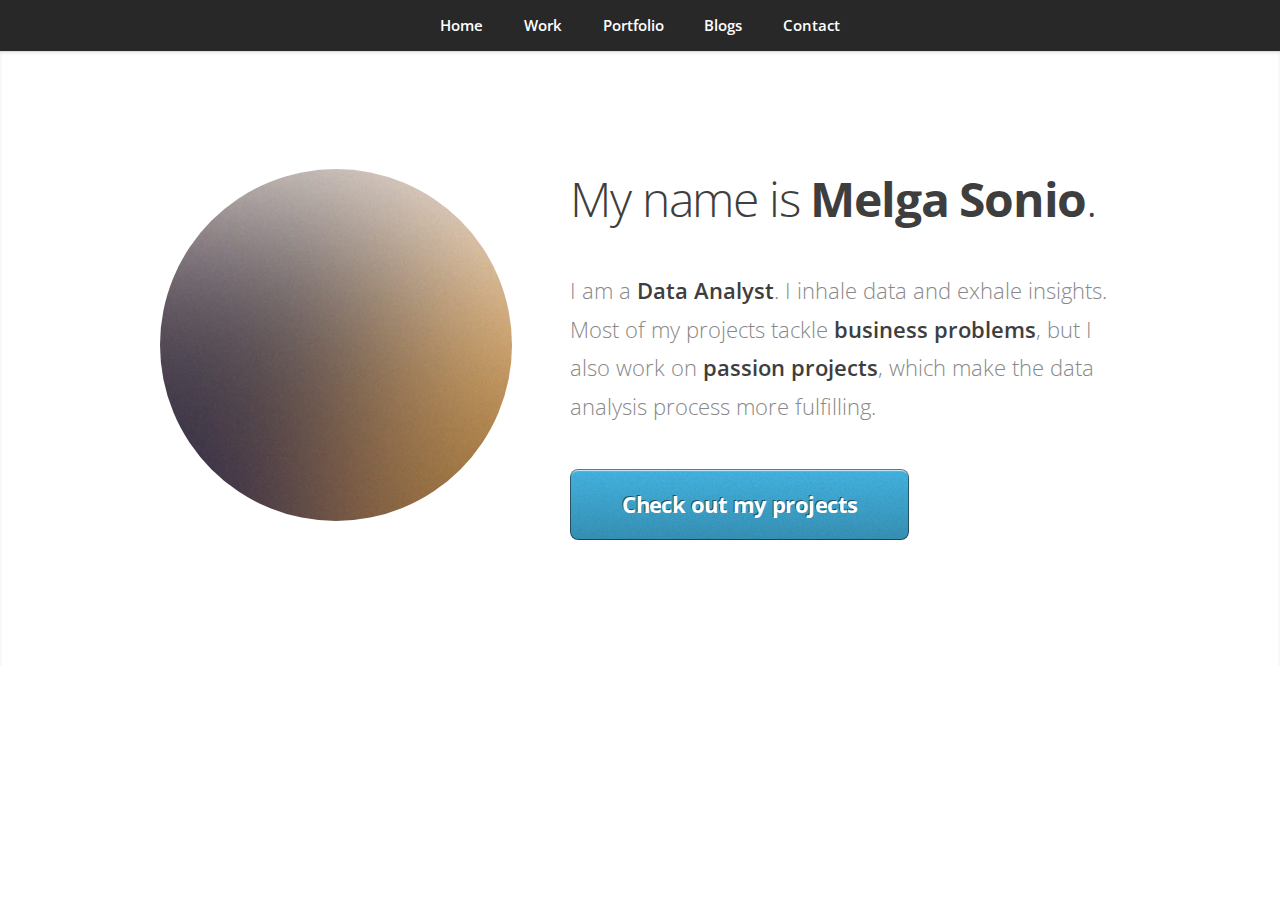
==== index.html @ 237affa7 "update" ====
<!DOCTYPE HTML>
<html>
	<head>
		<title>Mel Analytics</title>
		<meta charset="utf-8" />
		<meta name="viewport" content="width=device-width, initial-scale=1, user-scalable=no" />
		<link rel="stylesheet" href="assets/css/main.css" />
	</head>
	<body class="is-preload">

		<!-- Nav -->
        <nav id="nav">
            <ul class="container">
                <li><a href="./">Home</a></li>
                <li><a href="./work">Work</a></li>
                <li><a href="./portfolio">Portfolio</a></li>
				<li><a href="./blogs">Blogs</a></li>
                <li><a href="./contact">Contact</a></li>
            </ul>
        </nav>

		<!-- Home -->
		<article id="top" class="wrapper style1">
			<div class="container">
				<div class="row">
					<div class="col-4 col-5-large col-12-medium">
						<span class="image fit"><img src="images/pic00.jpg" alt="" /></span>
					</div>
					<div class="col-8 col-7-large col-12-medium">
						<header>
							<h1>My name is <strong>Melga Sonio</strong>.</h1>
						</header>
						<p>I am a <strong>Data Analyst</strong>. I inhale data and exhale insights. Most of my projects tackle <strong>business problems</strong>, but I also work on <strong>passion projects</strong>, which make the data analysis process more fulfilling.</p>
						<a href="#work" class="button large scrolly">Check out my projects</a>
					</div>
				</div>
			</div>
		</article>

	</body>
</html>
---- assets/css/main.css ----
@import url("https://fonts.googleapis.com/css?family=Open+Sans:300,300italic,600,600italic,700");
@import url("fontawesome-all.min.css");

/*
	Miniport by HTML5 UP
	html5up.net | @ajlkn
	Free for personal and commercial use under the CCA 3.0 license (html5up.net/license)
*/

html, body, div, span, applet, object,
iframe, h1, h2, h3, h4, h5, h6, p, blockquote,
pre, a, abbr, acronym, address, big, cite,
code, del, dfn, em, img, ins, kbd, q, s, samp,
small, strike, strong, sub, sup, tt, var, b,
u, i, center, dl, dt, dd, ol, ul, li, fieldset,
form, label, legend, table, caption, tbody,
tfoot, thead, tr, th, td, article, aside,
canvas, details, embed, figure, figcaption,
footer, header, hgroup, menu, nav, output, ruby,
section, summary, time, mark, audio, video {
	margin: 0;
	padding: 0;
	border: 0;
	font-size: 100%;
	font: inherit;
	vertical-align: baseline;}

article, aside, details, figcaption, figure,
footer, header, hgroup, menu, nav, section {
	display: block;}

body {
	line-height: 1;
}

ol, ul {
	list-style: none;
}

blockquote, q {
	quotes: none;
}

	blockquote:before, blockquote:after, q:before, q:after {
		content: '';
		content: none;
	}

table {
	border-collapse: collapse;
	border-spacing: 0;
}

body {
	-webkit-text-size-adjust: none;
}

mark {
	background-color: transparent;
	color: inherit;
}

input::-moz-focus-inner {
	border: 0;
	padding: 0;
}

input, select, textarea {
	-moz-appearance: none;
	-webkit-appearance: none;
	-ms-appearance: none;
	appearance: none;
}

/* Basic */

	html {
		box-sizing: border-box;
	}

	*, *:before, *:after {
		box-sizing: inherit;
	}

	body {
		padding-top: 3.5em;
	}

		body.is-preload *, body.is-preload *:before, body.is-preload *:after {
			-moz-animation: none !important;
			-webkit-animation: none !important;
			-ms-animation: none !important;
			animation: none !important;
			-moz-transition: none !important;
			-webkit-transition: none !important;
			-ms-transition: none !important;
			transition: none !important;
		}

	body, input, textarea, select {
		font-family: 'Open Sans', sans-serif;
		line-height: 1.85em;
		color: #888;
		font-weight: 300;
		font-size: 13pt;
	}

	a {
		-moz-transition: color .2s ease-in-out;
		-webkit-transition: color .2s ease-in-out;
		-ms-transition: color .2s ease-in-out;
		transition: color .2s ease-in-out;
		color: #43B3E0;
		text-decoration: underline;
	}

		a:hover {
			color: #43bff0 !important;
		}

		a img {
			border: 0;
		}

	b, strong {
		font-weight: 600;
		color: #3e3e3e;
	}

	i, em {
		font-style: italic;
	}

	sub {
		position: relative;
		top: 0.5em;
		font-size: 0.8em;
	}

	sup {
		position: relative;
		top: -0.5em;
		font-size: 0.8em;
	}

	blockquote {
		border-left: solid 0.75em #eee;
		padding: 1em 0 1em 1.5em;
		font-style: italic;
	}

	h1, h2, h3, h4, h5, h6 {
		color: #3e3e3e;
		margin: 0 0 0.75em 0;
	}

	h1 a, h2 a, h3 a, h4 a, h5 a, h6 a {
		text-decoration: none;
		color: inherit;
	}

	h2, h3, h4, h5, h6 {
		font-weight: 700;
	}

	h1 {
		font-size: 3.25em;
		letter-spacing: -0.025em;
		font-weight: 300;
	}

		h1 strong {
			font-weight: 700;
		}

	h2 {
		font-size: 2em;
		letter-spacing: -0.015em;
	}

	h3 {
		font-size: 1.5em;
		letter-spacing: -0.015em;
	}

	em, i {
		font-style: italic;
	}

	br.clear {
		clear: both;
	}

	hr {
		border: 0;
		border-top: solid 1px #444;
		border-top-color: rgba(0, 0, 0, 0.35);
		box-shadow: 0px 1px 0px 0px rgba(255, 255, 255, 0.1);
		height: 1px;
		margin: 3em 0;
	}

	p, ul, ol, dl, table {
		margin-bottom: 2em;
	}

	header {
		margin: 0 0 3em 0;
	}

		header > p {
			font-size: 1.25em;
			margin: 0;
		}

	footer {
		margin: 3em 0 0 0;
	}

		footer > p {
			font-size: 1.25em;
		}

/* Container */

	.container {
		margin: 0 auto;
		max-width: calc(100% - 50px);
		width: 1200px;
	}

		.container.medium {
			width: 900px;
		}

		@media screen and (max-width: 1680px) {

			.container {
				width: 1200px;
			}

				.container.medium {
					width: 900px;
				}

		}

		@media screen and (max-width: 1280px) {

			.container {
				width: 960px;
			}

				.container.medium {
					width: 720px;
				}

		}

		@media screen and (max-width: 980px) {

			.container {
				width: 100%;
			}

				.container.medium {
					width: 75%;
				}

		}

		@media screen and (max-width: 736px) {

			.container {
				width: 100%;
				max-width: calc(100% - 30px);
			}

				.container.medium {
					width: 100%;
				}

		}

/* Row */

	.row {
		display: flex;
		flex-wrap: wrap;
		box-sizing: border-box;
		align-items: stretch;
	}

		.row > * {
			box-sizing: border-box;
		}

		.row.gtr-uniform > * > :last-child {
			margin-bottom: 0;
		}

		.row.aln-left {
			justify-content: flex-start;
		}

		.row.aln-center {
			justify-content: center;
		}

		.row.aln-right {
			justify-content: flex-end;
		}

		.row.aln-top {
			align-items: flex-start;
		}

		.row.aln-middle {
			align-items: center;
		}

		.row.aln-bottom {
			align-items: flex-end;
		}

		.row > .imp {
			order: -1;
		}

		.row > .col-1 {
			width: 8.33333%;
		}

		.row > .off-1 {
			margin-left: 8.33333%;
		}

		.row > .col-2 {
			width: 16.66667%;
		}

		.row > .off-2 {
			margin-left: 16.66667%;
		}

		.row > .col-3 {
			width: 25%;
		}

		.row > .off-3 {
			margin-left: 25%;
		}

		.row > .col-4 {
			width: 33.33333%;
		}

		.row > .off-4 {
			margin-left: 33.33333%;
		}

		.row > .col-5 {
			width: 41.66667%;
		}

		.row > .off-5 {
			margin-left: 41.66667%;
		}

		.row > .col-6 {
			width: 50%;
		}

		.row > .off-6 {
			margin-left: 50%;
		}

		.row > .col-7 {
			width: 58.33333%;
		}

		.row > .off-7 {
			margin-left: 58.33333%;
		}

		.row > .col-8 {
			width: 66.66667%;
		}

		.row > .off-8 {
			margin-left: 66.66667%;
		}

		.row > .col-9 {
			width: 75%;
		}

		.row > .off-9 {
			margin-left: 75%;
		}

		.row > .col-10 {
			width: 83.33333%;
		}

		.row > .off-10 {
			margin-left: 83.33333%;
		}

		.row > .col-11 {
			width: 91.66667%;
		}

		.row > .off-11 {
			margin-left: 91.66667%;
		}

		.row > .col-12 {
			width: 100%;
		}

		.row > .off-12 {
			margin-left: 100%;
		}

		.row.gtr-0 {
			margin-top: 0px;
			margin-left: 0px;
		}

			.row.gtr-0 > * {
				padding: 0px 0 0 0px;
			}

			.row.gtr-0.gtr-uniform {
				margin-top: 0px;
			}

				.row.gtr-0.gtr-uniform > * {
					padding-top: 0px;
				}

		.row.gtr-25 {
			margin-top: -6.25px;
			margin-left: -6.25px;
		}

			.row.gtr-25 > * {
				padding: 6.25px 0 0 6.25px;
			}

			.row.gtr-25.gtr-uniform {
				margin-top: -6.25px;
			}

				.row.gtr-25.gtr-uniform > * {
					padding-top: 6.25px;
				}

		.row.gtr-50 {
			margin-top: -12.5px;
			margin-left: -12.5px;
		}

			.row.gtr-50 > * {
				padding: 12.5px 0 0 12.5px;
			}

			.row.gtr-50.gtr-uniform {
				margin-top: -12.5px;
			}

				.row.gtr-50.gtr-uniform > * {
					padding-top: 12.5px;
				}

		.row {
			margin-top: -25px;
			margin-left: -25px;
		}

			.row > * {
				padding: 25px 0 0 25px;
			}

			.row.gtr-uniform {
				margin-top: -25px;
			}

				.row.gtr-uniform > * {
					padding-top: 25px;
				}

		.row.gtr-150 {
			margin-top: -37.5px;
			margin-left: -37.5px;
		}

			.row.gtr-150 > * {
				padding: 37.5px 0 0 37.5px;
			}

			.row.gtr-150.gtr-uniform {
				margin-top: -37.5px;
			}

				.row.gtr-150.gtr-uniform > * {
					padding-top: 37.5px;
				}

		.row.gtr-200 {
			margin-top: -50px;
			margin-left: -50px;
		}

			.row.gtr-200 > * {
				padding: 50px 0 0 50px;
			}

			.row.gtr-200.gtr-uniform {
				margin-top: -50px;
			}

				.row.gtr-200.gtr-uniform > * {
					padding-top: 50px;
				}

		@media screen and (max-width: 1680px) {

			.row {
				display: flex;
				flex-wrap: wrap;
				box-sizing: border-box;
				align-items: stretch;
			}

				.row > * {
					box-sizing: border-box;
				}

				.row.gtr-uniform > * > :last-child {
					margin-bottom: 0;
				}

				.row.aln-left {
					justify-content: flex-start;
				}

				.row.aln-center {
					justify-content: center;
				}

				.row.aln-right {
					justify-content: flex-end;
				}

				.row.aln-top {
					align-items: flex-start;
				}

				.row.aln-middle {
					align-items: center;
				}

				.row.aln-bottom {
					align-items: flex-end;
				}

				.row > .imp-xlarge {
					order: -1;
				}

				.row > .col-1-xlarge {
					width: 8.33333%;
				}

				.row > .off-1-xlarge {
					margin-left: 8.33333%;
				}

				.row > .col-2-xlarge {
					width: 16.66667%;
				}

				.row > .off-2-xlarge {
					margin-left: 16.66667%;
				}

				.row > .col-3-xlarge {
					width: 25%;
				}

				.row > .off-3-xlarge {
					margin-left: 25%;
				}

				.row > .col-4-xlarge {
					width: 33.33333%;
				}

				.row > .off-4-xlarge {
					margin-left: 33.33333%;
				}

				.row > .col-5-xlarge {
					width: 41.66667%;
				}

				.row > .off-5-xlarge {
					margin-left: 41.66667%;
				}

				.row > .col-6-xlarge {
					width: 50%;
				}

				.row > .off-6-xlarge {
					margin-left: 50%;
				}

				.row > .col-7-xlarge {
					width: 58.33333%;
				}

				.row > .off-7-xlarge {
					margin-left: 58.33333%;
				}

				.row > .col-8-xlarge {
					width: 66.66667%;
				}

				.row > .off-8-xlarge {
					margin-left: 66.66667%;
				}

				.row > .col-9-xlarge {
					width: 75%;
				}

				.row > .off-9-xlarge {
					margin-left: 75%;
				}

				.row > .col-10-xlarge {
					width: 83.33333%;
				}

				.row > .off-10-xlarge {
					margin-left: 83.33333%;
				}

				.row > .col-11-xlarge {
					width: 91.66667%;
				}

				.row > .off-11-xlarge {
					margin-left: 91.66667%;
				}

				.row > .col-12-xlarge {
					width: 100%;
				}

				.row > .off-12-xlarge {
					margin-left: 100%;
				}

				.row.gtr-0 {
					margin-top: 0px;
					margin-left: 0px;
				}

					.row.gtr-0 > * {
						padding: 0px 0 0 0px;
					}

					.row.gtr-0.gtr-uniform {
						margin-top: 0px;
					}

						.row.gtr-0.gtr-uniform > * {
							padding-top: 0px;
						}

				.row.gtr-25 {
					margin-top: -6.25px;
					margin-left: -6.25px;
				}

					.row.gtr-25 > * {
						padding: 6.25px 0 0 6.25px;
					}

					.row.gtr-25.gtr-uniform {
						margin-top: -6.25px;
					}

						.row.gtr-25.gtr-uniform > * {
							padding-top: 6.25px;
						}

				.row.gtr-50 {
					margin-top: -12.5px;
					margin-left: -12.5px;
				}

					.row.gtr-50 > * {
						padding: 12.5px 0 0 12.5px;
					}

					.row.gtr-50.gtr-uniform {
						margin-top: -12.5px;
					}

						.row.gtr-50.gtr-uniform > * {
							padding-top: 12.5px;
						}

				.row {
					margin-top: -25px;
					margin-left: -25px;
				}

					.row > * {
						padding: 25px 0 0 25px;
					}

					.row.gtr-uniform {
						margin-top: -25px;
					}

						.row.gtr-uniform > * {
							padding-top: 25px;
						}

				.row.gtr-150 {
					margin-top: -37.5px;
					margin-left: -37.5px;
				}

					.row.gtr-150 > * {
						padding: 37.5px 0 0 37.5px;
					}

					.row.gtr-150.gtr-uniform {
						margin-top: -37.5px;
					}

						.row.gtr-150.gtr-uniform > * {
							padding-top: 37.5px;
						}

				.row.gtr-200 {
					margin-top: -50px;
					margin-left: -50px;
				}

					.row.gtr-200 > * {
						padding: 50px 0 0 50px;
					}

					.row.gtr-200.gtr-uniform {
						margin-top: -50px;
					}

						.row.gtr-200.gtr-uniform > * {
							padding-top: 50px;
						}

		}

		@media screen and (max-width: 1280px) {

			.row {
				display: flex;
				flex-wrap: wrap;
				box-sizing: border-box;
				align-items: stretch;
			}

				.row > * {
					box-sizing: border-box;
				}

				.row.gtr-uniform > * > :last-child {
					margin-bottom: 0;
				}

				.row.aln-left {
					justify-content: flex-start;
				}

				.row.aln-center {
					justify-content: center;
				}

				.row.aln-right {
					justify-content: flex-end;
				}

				.row.aln-top {
					align-items: flex-start;
				}

				.row.aln-middle {
					align-items: center;
				}

				.row.aln-bottom {
					align-items: flex-end;
				}

				.row > .imp-large {
					order: -1;
				}

				.row > .col-1-large {
					width: 8.33333%;
				}

				.row > .off-1-large {
					margin-left: 8.33333%;
				}

				.row > .col-2-large {
					width: 16.66667%;
				}

				.row > .off-2-large {
					margin-left: 16.66667%;
				}

				.row > .col-3-large {
					width: 25%;
				}

				.row > .off-3-large {
					margin-left: 25%;
				}

				.row > .col-4-large {
					width: 33.33333%;
				}

				.row > .off-4-large {
					margin-left: 33.33333%;
				}

				.row > .col-5-large {
					width: 41.66667%;
				}

				.row > .off-5-large {
					margin-left: 41.66667%;
				}

				.row > .col-6-large {
					width: 50%;
				}

				.row > .off-6-large {
					margin-left: 50%;
				}

				.row > .col-7-large {
					width: 58.33333%;
				}

				.row > .off-7-large {
					margin-left: 58.33333%;
				}

				.row > .col-8-large {
					width: 66.66667%;
				}

				.row > .off-8-large {
					margin-left: 66.66667%;
				}

				.row > .col-9-large {
					width: 75%;
				}

				.row > .off-9-large {
					margin-left: 75%;
				}

				.row > .col-10-large {
					width: 83.33333%;
				}

				.row > .off-10-large {
					margin-left: 83.33333%;
				}

				.row > .col-11-large {
					width: 91.66667%;
				}

				.row > .off-11-large {
					margin-left: 91.66667%;
				}

				.row > .col-12-large {
					width: 100%;
				}

				.row > .off-12-large {
					margin-left: 100%;
				}

				.row.gtr-0 {
					margin-top: 0px;
					margin-left: 0px;
				}

					.row.gtr-0 > * {
						padding: 0px 0 0 0px;
					}

					.row.gtr-0.gtr-uniform {
						margin-top: 0px;
					}

						.row.gtr-0.gtr-uniform > * {
							padding-top: 0px;
						}

				.row.gtr-25 {
					margin-top: -6.25px;
					margin-left: -6.25px;
				}

					.row.gtr-25 > * {
						padding: 6.25px 0 0 6.25px;
					}

					.row.gtr-25.gtr-uniform {
						margin-top: -6.25px;
					}

						.row.gtr-25.gtr-uniform > * {
							padding-top: 6.25px;
						}

				.row.gtr-50 {
					margin-top: -12.5px;
					margin-left: -12.5px;
				}

					.row.gtr-50 > * {
						padding: 12.5px 0 0 12.5px;
					}

					.row.gtr-50.gtr-uniform {
						margin-top: -12.5px;
					}

						.row.gtr-50.gtr-uniform > * {
							padding-top: 12.5px;
						}

				.row {
					margin-top: -25px;
					margin-left: -25px;
				}

					.row > * {
						padding: 25px 0 0 25px;
					}

					.row.gtr-uniform {
						margin-top: -25px;
					}

						.row.gtr-uniform > * {
							padding-top: 25px;
						}

				.row.gtr-150 {
					margin-top: -37.5px;
					margin-left: -37.5px;
				}

					.row.gtr-150 > * {
						padding: 37.5px 0 0 37.5px;
					}

					.row.gtr-150.gtr-uniform {
						margin-top: -37.5px;
					}

						.row.gtr-150.gtr-uniform > * {
							padding-top: 37.5px;
						}

				.row.gtr-200 {
					margin-top: -50px;
					margin-left: -50px;
				}

					.row.gtr-200 > * {
						padding: 50px 0 0 50px;
					}

					.row.gtr-200.gtr-uniform {
						margin-top: -50px;
					}

						.row.gtr-200.gtr-uniform > * {
							padding-top: 50px;
						}

		}

		@media screen and (max-width: 980px) {

			.row {
				display: flex;
				flex-wrap: wrap;
				box-sizing: border-box;
				align-items: stretch;
			}

				.row > * {
					box-sizing: border-box;
				}

				.row.gtr-uniform > * > :last-child {
					margin-bottom: 0;
				}

				.row.aln-left {
					justify-content: flex-start;
				}

				.row.aln-center {
					justify-content: center;
				}

				.row.aln-right {
					justify-content: flex-end;
				}

				.row.aln-top {
					align-items: flex-start;
				}

				.row.aln-middle {
					align-items: center;
				}

				.row.aln-bottom {
					align-items: flex-end;
				}

				.row > .imp-medium {
					order: -1;
				}

				.row > .col-1-medium {
					width: 8.33333%;
				}

				.row > .off-1-medium {
					margin-left: 8.33333%;
				}

				.row > .col-2-medium {
					width: 16.66667%;
				}

				.row > .off-2-medium {
					margin-left: 16.66667%;
				}

				.row > .col-3-medium {
					width: 25%;
				}

				.row > .off-3-medium {
					margin-left: 25%;
				}

				.row > .col-4-medium {
					width: 33.33333%;
				}

				.row > .off-4-medium {
					margin-left: 33.33333%;
				}

				.row > .col-5-medium {
					width: 41.66667%;
				}

				.row > .off-5-medium {
					margin-left: 41.66667%;
				}

				.row > .col-6-medium {
					width: 50%;
				}

				.row > .off-6-medium {
					margin-left: 50%;
				}

				.row > .col-7-medium {
					width: 58.33333%;
				}

				.row > .off-7-medium {
					margin-left: 58.33333%;
				}

				.row > .col-8-medium {
					width: 66.66667%;
				}

				.row > .off-8-medium {
					margin-left: 66.66667%;
				}

				.row > .col-9-medium {
					width: 75%;
				}

				.row > .off-9-medium {
					margin-left: 75%;
				}

				.row > .col-10-medium {
					width: 83.33333%;
				}

				.row > .off-10-medium {
					margin-left: 83.33333%;
				}

				.row > .col-11-medium {
					width: 91.66667%;
				}

				.row > .off-11-medium {
					margin-left: 91.66667%;
				}

				.row > .col-12-medium {
					width: 100%;
				}

				.row > .off-12-medium {
					margin-left: 100%;
				}

				.row.gtr-0 {
					margin-top: 0px;
					margin-left: 0px;
				}

					.row.gtr-0 > * {
						padding: 0px 0 0 0px;
					}

					.row.gtr-0.gtr-uniform {
						margin-top: 0px;
					}

						.row.gtr-0.gtr-uniform > * {
							padding-top: 0px;
						}

				.row.gtr-25 {
					margin-top: -6.25px;
					margin-left: -6.25px;
				}

					.row.gtr-25 > * {
						padding: 6.25px 0 0 6.25px;
					}

					.row.gtr-25.gtr-uniform {
						margin-top: -6.25px;
					}

						.row.gtr-25.gtr-uniform > * {
							padding-top: 6.25px;
						}

				.row.gtr-50 {
					margin-top: -12.5px;
					margin-left: -12.5px;
				}

					.row.gtr-50 > * {
						padding: 12.5px 0 0 12.5px;
					}

					.row.gtr-50.gtr-uniform {
						margin-top: -12.5px;
					}

						.row.gtr-50.gtr-uniform > * {
							padding-top: 12.5px;
						}

				.row {
					margin-top: -25px;
					margin-left: -25px;
				}

					.row > * {
						padding: 25px 0 0 25px;
					}

					.row.gtr-uniform {
						margin-top: -25px;
					}

						.row.gtr-uniform > * {
							padding-top: 25px;
						}

				.row.gtr-150 {
					margin-top: -37.5px;
					margin-left: -37.5px;
				}

					.row.gtr-150 > * {
						padding: 37.5px 0 0 37.5px;
					}

					.row.gtr-150.gtr-uniform {
						margin-top: -37.5px;
					}

						.row.gtr-150.gtr-uniform > * {
							padding-top: 37.5px;
						}

				.row.gtr-200 {
					margin-top: -50px;
					margin-left: -50px;
				}

					.row.gtr-200 > * {
						padding: 50px 0 0 50px;
					}

					.row.gtr-200.gtr-uniform {
						margin-top: -50px;
					}

						.row.gtr-200.gtr-uniform > * {
							padding-top: 50px;
						}

		}

		@media screen and (max-width: 736px) {

			.row {
				display: flex;
				flex-wrap: wrap;
				box-sizing: border-box;
				align-items: stretch;
			}

				.row > * {
					box-sizing: border-box;
				}

				.row.gtr-uniform > * > :last-child {
					margin-bottom: 0;
				}

				.row.aln-left {
					justify-content: flex-start;
				}

				.row.aln-center {
					justify-content: center;
				}

				.row.aln-right {
					justify-content: flex-end;
				}

				.row.aln-top {
					align-items: flex-start;
				}

				.row.aln-middle {
					align-items: center;
				}

				.row.aln-bottom {
					align-items: flex-end;
				}

				.row > .imp-small {
					order: -1;
				}

				.row > .col-1-small {
					width: 8.33333%;
				}

				.row > .off-1-small {
					margin-left: 8.33333%;
				}

				.row > .col-2-small {
					width: 16.66667%;
				}

				.row > .off-2-small {
					margin-left: 16.66667%;
				}

				.row > .col-3-small {
					width: 25%;
				}

				.row > .off-3-small {
					margin-left: 25%;
				}

				.row > .col-4-small {
					width: 33.33333%;
				}

				.row > .off-4-small {
					margin-left: 33.33333%;
				}

				.row > .col-5-small {
					width: 41.66667%;
				}

				.row > .off-5-small {
					margin-left: 41.66667%;
				}

				.row > .col-6-small {
					width: 50%;
				}

				.row > .off-6-small {
					margin-left: 50%;
				}

				.row > .col-7-small {
					width: 58.33333%;
				}

				.row > .off-7-small {
					margin-left: 58.33333%;
				}

				.row > .col-8-small {
					width: 66.66667%;
				}

				.row > .off-8-small {
					margin-left: 66.66667%;
				}

				.row > .col-9-small {
					width: 75%;
				}

				.row > .off-9-small {
					margin-left: 75%;
				}

				.row > .col-10-small {
					width: 83.33333%;
				}

				.row > .off-10-small {
					margin-left: 83.33333%;
				}

				.row > .col-11-small {
					width: 91.66667%;
				}

				.row > .off-11-small {
					margin-left: 91.66667%;
				}

				.row > .col-12-small {
					width: 100%;
				}

				.row > .off-12-small {
					margin-left: 100%;
				}

				.row.gtr-0 {
					margin-top: 0px;
					margin-left: 0px;
				}

					.row.gtr-0 > * {
						padding: 0px 0 0 0px;
					}

					.row.gtr-0.gtr-uniform {
						margin-top: 0px;
					}

						.row.gtr-0.gtr-uniform > * {
							padding-top: 0px;
						}

				.row.gtr-25 {
					margin-top: -3.75px;
					margin-left: -3.75px;
				}

					.row.gtr-25 > * {
						padding: 3.75px 0 0 3.75px;
					}

					.row.gtr-25.gtr-uniform {
						margin-top: -3.75px;
					}

						.row.gtr-25.gtr-uniform > * {
							padding-top: 3.75px;
						}

				.row.gtr-50 {
					margin-top: -7.5px;
					margin-left: -7.5px;
				}

					.row.gtr-50 > * {
						padding: 7.5px 0 0 7.5px;
					}

					.row.gtr-50.gtr-uniform {
						margin-top: -7.5px;
					}

						.row.gtr-50.gtr-uniform > * {
							padding-top: 7.5px;
						}

				.row {
					margin-top: -15px;
					margin-left: -15px;
				}

					.row > * {
						padding: 15px 0 0 15px;
					}

					.row.gtr-uniform {
						margin-top: -15px;
					}

						.row.gtr-uniform > * {
							padding-top: 15px;
						}

				.row.gtr-150 {
					margin-top: -22.5px;
					margin-left: -22.5px;
				}

					.row.gtr-150 > * {
						padding: 22.5px 0 0 22.5px;
					}

					.row.gtr-150.gtr-uniform {
						margin-top: -22.5px;
					}

						.row.gtr-150.gtr-uniform > * {
							padding-top: 22.5px;
						}

				.row.gtr-200 {
					margin-top: -30px;
					margin-left: -30px;
				}

					.row.gtr-200 > * {
						padding: 30px 0 0 30px;
					}

					.row.gtr-200.gtr-uniform {
						margin-top: -30px;
					}

						.row.gtr-200.gtr-uniform > * {
							padding-top: 30px;
						}

		}

/* Form */

	form label {
		color: #3e3e3e;
		font-weight: 700;
		display: block;
		margin: 0 0 0.5em 0;
	}

	form input[type=text],
	form input[type=email],
	form input[type=password],
	form select,
	form textarea {
		-moz-transition: background .2s ease-in-out, box-shadow .2s ease-in-out;
		-webkit-transition: background .2s ease-in-out, box-shadow .2s ease-in-out;
		-ms-transition: background .2s ease-in-out, box-shadow .2s ease-in-out;
		transition: background .2s ease-in-out, box-shadow .2s ease-in-out;
		-webkit-appearance: none;
		display: block;
		border: 0;
		padding: 0.75em;
		font-size: 1em;
		border-radius: 8px;
		border: solid 1px #ddd;
		background: #fff;
		color: #bbb;
		box-shadow: inset 0px 2px 3px 1px rgba(0, 0, 0, 0.05), 0px 1px 0px 0px rgba(255, 255, 255, 0.025);
		width: 100%;
	}

		form input[type=text]:focus,
		form input[type=email]:focus,
		form input[type=password]:focus,
		form select:focus,
		form textarea:focus {
			background: #fafafa;
			box-shadow: inset 0px 2px 5px 0px rgba(0, 0, 0, 0.05), 0px 1px 0px 0px rgba(255, 255, 255, 0.025), inset 0px 0px 2px 1px #43bff0;
		}

	form textarea {
		height: 15em;
	}

	form .actions:last-child {
		margin-bottom: 0;
	}

	form ::-webkit-input-placeholder {
		color: #555 !important;
	}

	form :-moz-placeholder {
		color: #555 !important;
	}

	form ::-moz-placeholder {
		color: #555 !important;
	}

	form :-ms-input-placeholder {
		color: #555 !important;
	}

	form ::-moz-focus-inner {
		border: 0;
	}

/* Tables */

	table {
		width: 100%;
	}

		table.default {
			width: 100%;
		}

			table.default tr {
				border-top: solid 1px #eee;
			}

				table.default tr:first-child {
					border-top: 0;
				}

			table.default td {
				padding: 0.5em 1em 0.5em 1em;
			}

			table.default th {
				text-align: left;
				padding: 0.5em 1em 0.5em 1em;
				font-weight: 600;
				margin: 0 0 1em 0;
			}

			table.default thead {
				background: #4f4f4f;
				color: #fff;
			}

/* Section/Article */

	section, article {
		margin-bottom: 3em;
	}

	section > :last-child,
	article > :last-child,
	section:last-child,
	article:last-child {
		margin-bottom: 0;
	}

/* Image */

	.image {
		display: inline-block;
		position: relative;
	}

		.image img {
			display: block;
			width: 100%;
		}

		.image.fit {
			display: block;
			width: 100%;
		}

		.image.featured {
			display: block;
			width: 100%;
			margin: 0 0 2em 0;
		}

		.image.left {
			float: left;
			margin: 0 2em 2em 0;
		}

		.image.centered {
			display: block;
			margin: 0 0 2em 0;
		}

			.image.centered img {
				margin: 0 auto;
				width: auto;
			}

/* Button */

	input[type="button"],
	input[type="submit"],
	input[type="reset"],
	button,
	.button {
		background-image: url("images/bg.png"), -moz-linear-gradient(top, rgba(0, 0, 0, 0), rgba(0, 0, 0, 0.2));
		background-image: url("images/bg.png"), -webkit-linear-gradient(top, rgba(0, 0, 0, 0), rgba(0, 0, 0, 0.2));
		background-image: url("images/bg.png"), -ms-linear-gradient(top, rgba(0, 0, 0, 0), rgba(0, 0, 0, 0.2));
		background-image: url("images/bg.png"), linear-gradient(top, rgba(0, 0, 0, 0), rgba(0, 0, 0, 0.2));
		-moz-transition: background-color .2s ease-in-out;
		-webkit-transition: background-color .2s ease-in-out;
		-ms-transition: background-color .2s ease-in-out;
		transition: background-color .2s ease-in-out;
		-webkit-appearance: none;
		position: relative;
		display: inline-block;
		color: #fff !important;
		text-decoration: none;
		font-weight: 700;
		border: 0;
		outline: 0;
		cursor: pointer;
		border-radius: 8px;
		text-shadow: -1px -1px 0.5px rgba(0, 0, 0, 0.5);
		overflow: hidden;
		box-shadow: inset 0px 0px 0px 1px rgba(0, 0, 0, 0.5), inset 0px 2px 1px 0px rgba(255, 255, 255, 0.75);
		background-color: #43B3E0;
		padding: 1em 2.35em 1em 2.35em;
		font-size: 1.1em;
		max-width: 24em;
	}

		input[type="button"]:hover,
		input[type="submit"]:hover,
		input[type="reset"]:hover,
		button:hover,
		.button:hover {
			background-color: #43bff0;
			color: #fff !important;
		}

		input[type="button"]:active,
		input[type="submit"]:active,
		input[type="reset"]:active,
		button:active,
		.button:active {
			background-color: #3BA8D3;
			top: 1px;
		}

		input[type="button"].large,
		input[type="submit"].large,
		input[type="reset"].large,
		button.large,
		.button.large {
			font-size: 1.5em;
			letter-spacing: -0.025em;
		}

		input[type="button"].alt,
		input[type="submit"].alt,
		input[type="reset"].alt,
		button.alt,
		.button.alt {
			background-color: #444;
			box-shadow: inset 0px 0px 0px 1px #242424, inset 0px 2px 1px 0px rgba(255, 255, 255, 0.2);
		}

			input[type="button"].alt:hover,
			input[type="submit"].alt:hover,
			input[type="reset"].alt:hover,
			button.alt:hover,
			.button.alt:hover {
				background-color: #4f4f4f;
				color: #fff !important;
			}

			input[type="button"].alt:active,
			input[type="submit"].alt:active,
			input[type="reset"].alt:active,
			button.alt:active,
			.button.alt:active {
				background-color: #3f3f3f;
			}

/* List */

	ul {
		list-style: disc;
		padding-left: 1em;
	}

		ul li {
			padding-left: 0.5em;
		}

	ol {
		list-style: decimal;
		padding-left: 1.25em;
	}

		ol li {
			padding-left: 0.25em;
		}

/* Social */

	ul.social {
		cursor: default;
		margin: 0;
		list-style: none;
		padding-left: 0;
	}

		ul.social li {
			position: relative;
			display: inline-block;
			margin: 0.25em;
			top: 0;
			padding-left: 0;
		}

			ul.social li a {
				-moz-transition: top .2s ease-in-out;
				-webkit-transition: top .2s ease-in-out;
				-ms-transition: top .2s ease-in-out;
				transition: top .2s ease-in-out;
				display: block;
				width: 48px;
				height: 48px;
				border-radius: 6px;
				top: 0;
				position: relative;
			}

				ul.social li a:before {
					background-image: url("images/bg.png"), -moz-linear-gradient(top, rgba(0, 0, 0, 0), rgba(0, 0, 0, 0.2));
					background-image: url("images/bg.png"), -webkit-linear-gradient(top, rgba(0, 0, 0, 0), rgba(0, 0, 0, 0.2));
					background-image: url("images/bg.png"), -ms-linear-gradient(top, rgba(0, 0, 0, 0), rgba(0, 0, 0, 0.2));
					background-image: url("images/bg.png"), linear-gradient(top, rgba(0, 0, 0, 0), rgba(0, 0, 0, 0.2));
					-moz-transition: background-color .2s ease-in-out;
					-webkit-transition: background-color .2s ease-in-out;
					-ms-transition: background-color .2s ease-in-out;
					transition: background-color .2s ease-in-out;
					background-color: #444;
					border-radius: 6px;
					box-shadow: inset 0px 0px 0px 1px #282828, inset 0px 2px 1px 0px rgba(255, 255, 255, 0.1);
					color: #2E2E2E !important;
					display: block;
					font-size: 26px;
					height: 48px;
					line-height: 48px;
					text-align: center;
					outline: 0;
					overflow: hidden;
					text-shadow: 1px 1px 0px rgba(255, 255, 255, 0.1);
					width: 48px;
				}

				ul.social li a.fa-twitter {
					background-color: #2DAAE4;
				}

				ul.social li a.fa-facebook-f {
					background-color: #3C5A98;
				}

				ul.social li a.fa-dribbble {
					background-color: #C4376B;
				}

				ul.social li a.fa-linkedin-in {
					background-color: #006599;
				}

				ul.social li a.fa-tumblr {
					background-color: #51718A;
				}

				ul.social li a.fa-google-plus {
					background-color: #DA2713;
				}

				ul.social li a.fa-github {
					background-color: #FAFAFA;
				}

				ul.social li a.fa-rss {
					background-color: #F2600B;
				}

				ul.social li a.fa-instagram {
					background-color: #E0D7C8;
				}

				ul.social li a.fa-foursquare {
					background-color: #39A3D4;
				}

				ul.social li a.fa-skype {
					background-color: #10BEF1;
				}

				ul.social li a.fa-soundcloud {
					background-color: #FE5419;
				}

				ul.social li a.fa-youtube {
					background-color: #BF2E25;
				}

				ul.social li a.fa-blogger {
					background-color: #FF6501;
				}

				ul.social li a.fa-flickr {
					background-color: #0062DB;
				}

				ul.social li a.fa-vimeo {
					background-color: #4C8AB0;
				}

				ul.social li a:hover {
					top: -5px;
				}

					ul.social li a:hover:before {
						background-color: transparent;
					}

/* Actions */

	ul.actions {
		list-style: none;
		padding-left: 0;
	}

		ul.actions li {
			display: inline-block;
			margin: 0 0 0 1em;
			padding-left: 0;
		}

			ul.actions li:first-child {
				margin-left: 0;
			}

/* Box */

	.box {
		background: #fff;
		box-shadow: inset 0px 0px 0px 1px rgba(0, 0, 0, 0.15), 0px 2px 3px 0px rgba(0, 0, 0, 0.1);
		text-align: center;
		padding: 2em;
	}

		.box.style1 {
			padding: 3em 2em 3.5em 2em;
		}

			.box.style1 h3 {
				margin-bottom: 0.5em;
			}

		.box.style2 h3 {
			margin-bottom: 0.25em;
		}

		.box.style2 .image {
			position: relative;
			left: 2em;
			top: 2em;
			margin: -4em 0 4em -4em;
			width: auto;
		}

/* Icons */

	.icon {
		text-decoration: none;
		text-decoration: none;
	}

		.icon:before {
			-moz-osx-font-smoothing: grayscale;
			-webkit-font-smoothing: antialiased;
			display: inline-block;
			font-style: normal;
			font-variant: normal;
			text-rendering: auto;
			line-height: 1;
			text-transform: none !important;
			font-family: 'Font Awesome 5 Free';
			font-weight: 400;
		}

		.icon:before {
			font-size: 1.25em;
		}

		.icon > .label {
			display: none;
		}

		.icon.solid:before {
			font-weight: 900;
		}

		.icon.brands:before {
			font-family: 'Font Awesome 5 Brands';
		}

		.icon.featured {
			color: #EA8A95;
			display: block;
			margin: 0 0 1.5em 0;
			cursor: default;
		}

			.icon.featured:before {
				font-size: 6em;
			}

/* Wrappers */

	.wrapper {
		background-image: url("images/bg.png");
		box-shadow: inset 0px 1px 0px 0px rgba(0, 0, 0, 0.05), inset 0px 2px 3px 0px rgba(0, 0, 0, 0.1);
		padding: 8em 0 8em 0;
		text-align: center;
	}

		.wrapper.style1 {
			background-image: none;
			background-color: #fff;
		}

		.wrapper.style2 {
			background-color: #fafafa;
			text-shadow: 1px 1px 0px #fff;
		}

		.wrapper.style3 {
			background-color: #f4f4f4;
			text-shadow: 1px 1px 0px #fff;
		}

		.wrapper.style4 {
			background-color: #303030;
			color: #999;
			text-shadow: -1px -1px 0px #181818;
		}

			.wrapper.style4 h1, .wrapper.style4 h2, .wrapper.style4 h3, .wrapper.style4 h4, .wrapper.style4 h5, .wrapper.style4 h6 {
				color: #fff;
			}

			.wrapper.style4 form input[type=text],
			.wrapper.style4 form input[type=password],
			.wrapper.style4 form select,
			.wrapper.style4 form textarea {
				border: none;
				background: #282828;
			}

				.wrapper.style4 form input[type=text]:focus,
				.wrapper.style4 form input[type=password]:focus,
				.wrapper.style4 form select:focus,
				.wrapper.style4 form textarea:focus {
					background: #252525;
				}

/* Nav */

	#nav {
		background-color: #282828;
		text-align: center;
		position: fixed;
		left: 0;
		top: 0;
		width: 100%;
		z-index: 10000;
		cursor: default;
		height: 3.5em;
		line-height: 3.5em;
	}

		#nav ul {
			margin-bottom: 0;
			list-style: none;
			padding-left: 0;
		}

		#nav li {
			display: inline-block;
			padding-left: 0;
		}

		#nav a {
			-moz-transition: background-color .2s ease-in-out;
			-webkit-transition: background-color .2s ease-in-out;
			-ms-transition: background-color .2s ease-in-out;
			transition: background-color .2s ease-in-out;
			position: relative;
			display: block;
			color: #fff;
			text-decoration: none;
			outline: 0;
			font-weight: 600;
			border-radius: 8px;
			color: #fff;
			height: 2.5em;
			line-height: 2.5em;
			padding: 0 1.25em;
		}

			#nav a:hover {
				color: #fff !important;
				background: #383838;
			}

			#nav a.active {
				background: #484848;
			}

				#nav a.active:before {
					content: '';
					display: block;
					position: absolute;
					bottom: -0.6em;
					left: 50%;
					margin-left: -0.75em;
					border-left: solid 0.75em transparent;
					border-right: solid 0.75em transparent;
					border-top: solid 0.6em #282828;
				}

/* Articles */

	body > article {
		margin-bottom: 0;
	}

	#top {
		padding: 10em 0 10em 0;
		text-align: left;
	}

		#top .image {
			border-radius: 100%;
			width: 20em;
			height: 20em;
			margin: 0;
		}

			#top .image img {
				border-radius: 100%;
			}

		#top h1 {
			margin-top: 0.35em;
		}

		#top p {
			font-size: 1.5em;
			line-height: 1.75em;
		}

			#top p a {
				color: inherit;
			}

	#contact footer {
		font-size: 0.9em;
	}

/* Copyright */

	#copyright {
		color: #666;
		font-size: 1em;
		line-height: 1em;
		list-style: none;
		padding-left: 0;
		margin-bottom: 0;
	}

		#copyright li {
			display: inline-block;
			border-left: solid 1px rgba(0, 0, 0, 0.5);
			box-shadow: -1px 0px 0px 0px rgba(255, 255, 255, 0.1);
			padding: 0 0 0 1em;
			margin: 0 0 0 1em;
		}

			#copyright li:first-child {
				border: 0;
				box-shadow: none;
				padding-left: 0;
				margin-left: 0;
			}

		#copyright a {
			-moz-transition: color .2s ease-in-out;
			-webkit-transition: color .2s ease-in-out;
			-ms-transition: color .2s ease-in-out;
			transition: color .2s ease-in-out;
			color: inherit;
		}

			#copyright a:hover {
				color: #777;
			}

/* Large */

	@media screen and (max-width: 1280px) {

		/* Basic */

			body {
				font-size: 11pt;
			}

			input, textarea, select {
				font-size: 11pt;
			}

			header {
				margin: 0 0 4em 0;
			}

		/* Wrappers */

			.wrapper {
				padding: 5em 0 5em 0;
				text-align: center;
			}

				.wrapper.style4 .row-special {
					margin: 2em 0 0 0;
					padding: 2em 0 2em 0;
				}

		/* Articles */

			#top {
				padding: 8em 0;
			}

				#top .image {
					width: 24em;
					height: 24em;
					margin: 0;
				}

	}

/* Medium */

	@media screen and (max-width: 980px) {

		/* Articles */

			#top {
				text-align: center;
				padding: 5em 0;
			}

				#top .image {
					margin: 0 auto 2em auto;
				}

	}

/* Small */

	@media screen and (max-width: 736px) {

		/* Basic */

			body {
				padding-top: 44px;
			}

			body, input, textarea, select {
				line-height: 1.75em;
				font-size: 10pt;
				letter-spacing: 0;
			}

			h1, h2, h3, h4, h5, h6 {
				font-size: 1.25em;
				margin: 0 0 0.4em 0;
			}

			h1 {
				font-size: 2.25em;
				line-height: 1.25em;
			}

			header {
				margin: 0 0 2em 0;
			}

				header > p {
					font-size: 1.25em;
				}

			footer {
				margin: 2.5em 0 0 0;
			}

				footer > p {
					font-size: 1.25em;
				}

			hr {
				margin: 1.5em 0 2em 0;
			}

		/* Section/Article */

			section, article {
				clear: both;
			}

		/* Button */

			input[type="button"],
			input[type="submit"],
			input[type="reset"],
			button,
			.button {
				text-align: center;
				font-size: 1.2em;
				width: 100%;
				padding: 1em 0 1em 0;
			}

				input[type="button"].large,
				input[type="submit"].large,
				input[type="reset"].large,
				button.large,
				.button.large {
					font-size: 1.2em;
					letter-spacing: 0;
				}

		/* Social */

			ul.social {
				padding: 1em 0.5em 0 0.5em;
			}

				ul.social li {
					margin: 0.5em 0.5em 0.5em 0.5em;
				}

					ul.social li a {
						top: 0 !important;
					}

						ul.social li a:before {
							background-color: transparent !important;
						}

		/* Actions */

			ul.actions {
				margin: 0;
			}

				ul.actions li {
					display: block;
					margin: 15px 0 0 0;
				}

					ul.actions li:first-child {
						margin-top: 0;
					}

		/* Box */

			.box {
				padding: 30px 20px 30px 20px;
				margin: 0 0 20px 0 !important;
			}

				.box h3 {
					margin-bottom: 0.25em;
				}

				.box .image.centered {
					margin-bottom: 1em;
				}

				.box .image.featured {
					position: relative;
					left: 20px;
					top: 20px;
					margin: -50px 0 50px -40px;
					width: auto;
				}

				.box.style1 {
					max-width: 32em;
					margin-left: auto !important;
					margin-right: auto !important;
				}

				.box.style2 {
					max-width: 32em;
					margin-left: auto !important;
					margin-right: auto !important;
				}

		/* Wrappers */

			.wrapper {
				padding: 3em 0;
				text-align: center;
			}

		/* Nav */

			#nav {
				height: 44px;
				line-height: 44px;
			}

				#nav a {
					padding: 0 0.75em;
					height: inherit;
					line-height: inherit;
					border-radius: 0;
				}

					#nav a:hover {
						background-color: transparent;
					}

		/* Articles */

			#top {
				padding: 3em 0;
			}

				#top .image {
					width: 15em;
					height: 15em;
					margin-bottom: 0;
				}

				#top p {
					font-size: 1em;
				}

			#contact footer {
				margin: 0;
			}

		/* Copyright */

			#copyright {
				font-size: 1em;
				margin: 0;
			}

				#copyright li {
					display: block;
					margin: 1em 0 0 0;
					padding: 0;
					box-shadow: none;
					border-left: 0;
				}

					#copyright li:first-child {
						margin-top: 0;
					}

	}
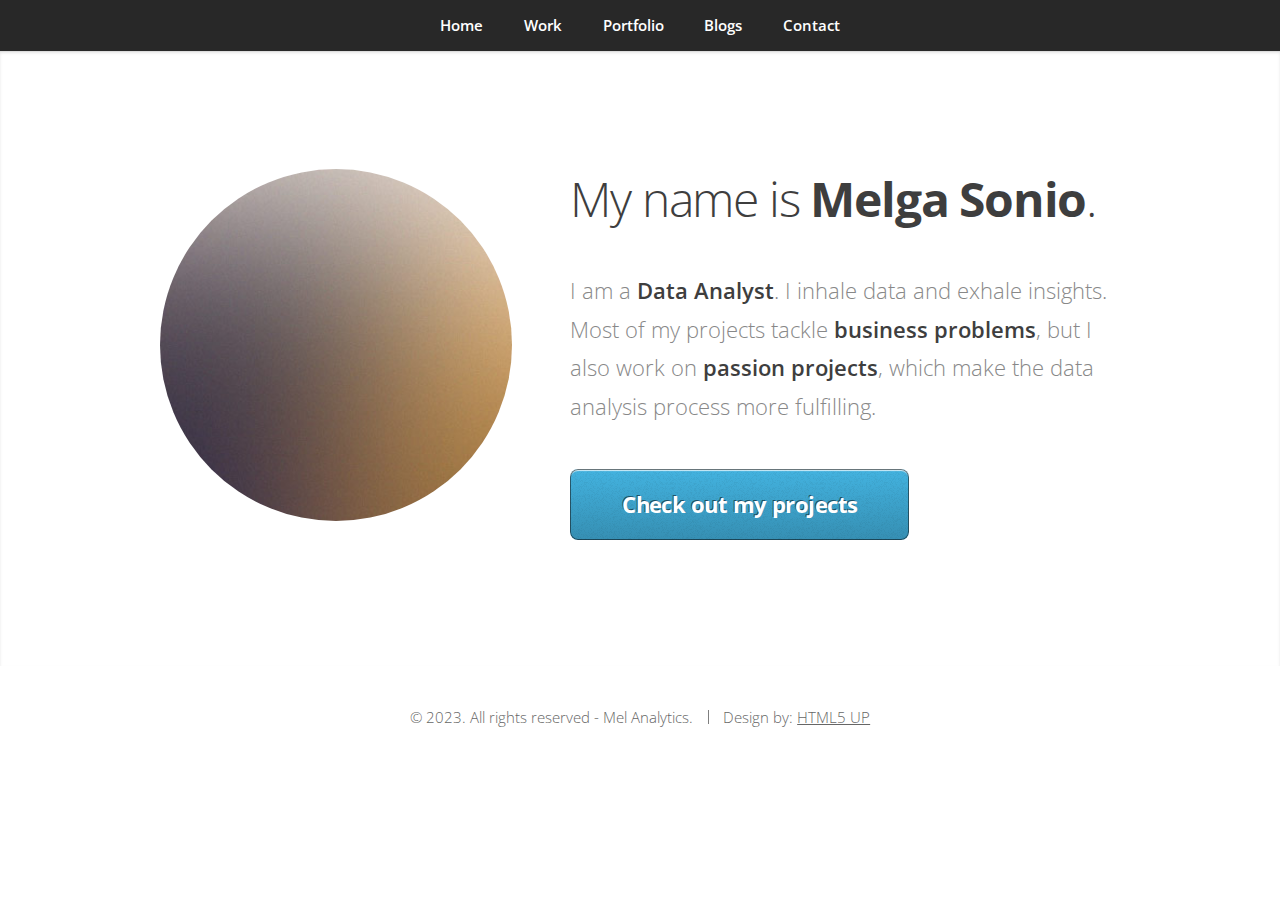
==== commit 645b860a: "update" ====
--- a/index.html
+++ b/index.html
@@ -31,11 +31,19 @@
 							<h1>My name is <strong>Melga Sonio</strong>.</h1>
 						</header>
 						<p>I am a <strong>Data Analyst</strong>. I inhale data and exhale insights. Most of my projects tackle <strong>business problems</strong>, but I also work on <strong>passion projects</strong>, which make the data analysis process more fulfilling.</p>
-						<a href="#work" class="button large scrolly">Check out my projects</a>
+						<a href="./portfolio" class="button large scrolly">Check out my projects</a>
 					</div>
 				</div>
 			</div>
 		</article>
+		
+		<div>
+			<footer>
+				<ul id="copyright">
+					<li>&copy; 2023. All rights reserved - Mel Analytics.</li><li>Design by: <a href="http://html5up.net">HTML5 UP</a></li>
+				</ul>
+			</footer>
+		</div>
 
 	</body>
 </html>--- a/assets/css/main.css
+++ b/assets/css/main.css
@@ -215,6 +215,7 @@
 
 	footer {
 		margin: 3em 0 0 0;
+		text-align: center;
 	}
 
 		footer > p {
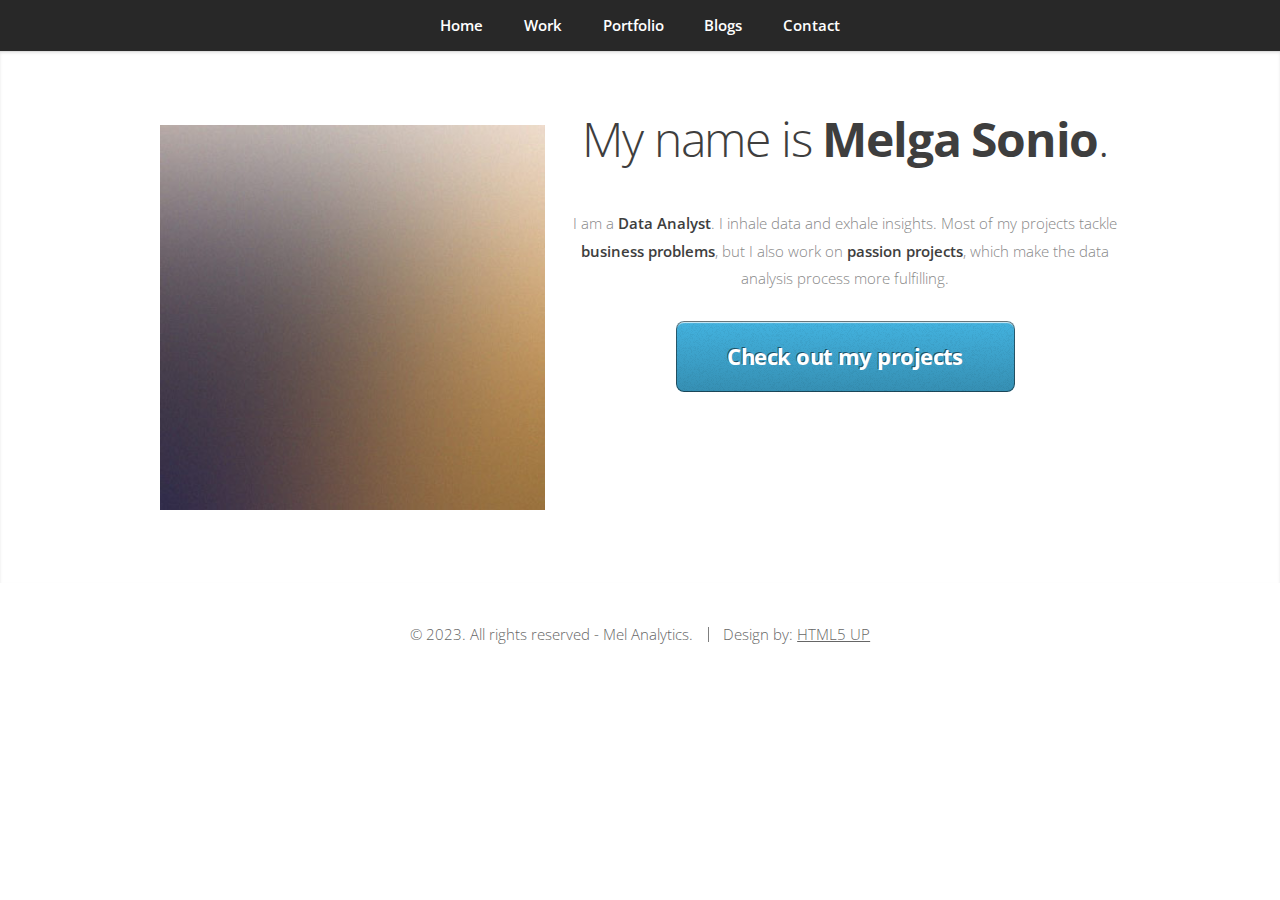
==== commit bf94abff: "update" ====
--- a/index.html
+++ b/index.html
@@ -20,7 +20,7 @@
         </nav>
 
 		<!-- Home -->
-		<article id="top" class="wrapper style1">
+		<article id="home" class="wrapper style1">
 			<div class="container">
 				<div class="row">
 					<div class="col-4 col-5-large col-12-medium">
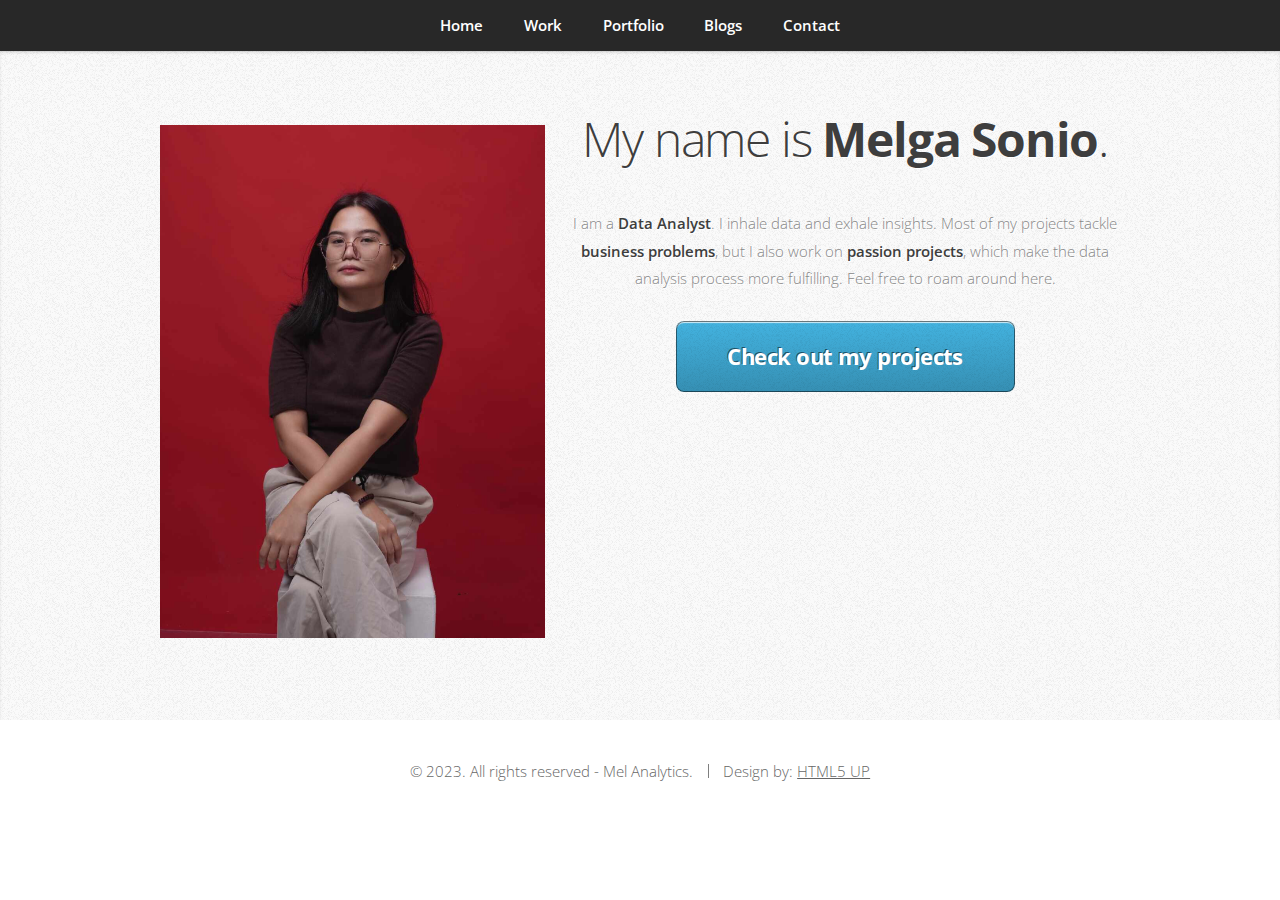
==== commit a099d5b8: "update" ====
--- a/index.html
+++ b/index.html
@@ -20,24 +20,24 @@
         </nav>
 
 		<!-- Home -->
-		<article id="home" class="wrapper style1">
+		<article id="home" class="wrapper style2">
 			<div class="container">
 				<div class="row">
 					<div class="col-4 col-5-large col-12-medium">
-						<span class="image fit"><img src="images/pic00.jpg" alt="" /></span>
+						<span class="image me"><img src="images/picme.png" alt="Avatar"></span>
 					</div>
 					<div class="col-8 col-7-large col-12-medium">
 						<header>
 							<h1>My name is <strong>Melga Sonio</strong>.</h1>
 						</header>
-						<p>I am a <strong>Data Analyst</strong>. I inhale data and exhale insights. Most of my projects tackle <strong>business problems</strong>, but I also work on <strong>passion projects</strong>, which make the data analysis process more fulfilling.</p>
+						<p>I am a <strong>Data Analyst</strong>. I inhale data and exhale insights. Most of my projects tackle <strong>business problems</strong>, but I also work on <strong>passion projects</strong>, which make the data analysis process more fulfilling. Feel free to roam around here.</p>
 						<a href="./portfolio" class="button large scrolly">Check out my projects</a>
 					</div>
 				</div>
 			</div>
 		</article>
 		
-		<div>
+		<div class="row aln-center">
 			<footer>
 				<ul id="copyright">
 					<li>&copy; 2023. All rights reserved - Mel Analytics.</li><li>Design by: <a href="http://html5up.net">HTML5 UP</a></li>
--- a/assets/css/main.css
+++ b/assets/css/main.css
@@ -1658,6 +1658,9 @@
 				margin: 0 auto;
 				width: auto;
 			}
+		.image.me {
+			border-radius: 50%;
+		}
 
 /* Button */
 
@@ -2417,7 +2420,7 @@
 				}
 
 				#top p {
-					font-size: 1em;
+					font-size: 2em;
 				}
 
 			#contact footer {
@@ -2442,5 +2445,19 @@
 					#copyright li:first-child {
 						margin-top: 0;
 					}
-
-	}+				}
+
+code {
+	font-family: Consolas,"courier new";
+	color: crimson;
+	background-color: #f1f1f1;
+	padding: 2px;
+	font-size: 105%;
+  }
+
+  pre {
+	display: block;
+	font-family: monospace;
+	white-space: pre;
+	margin: 1em 0;
+  }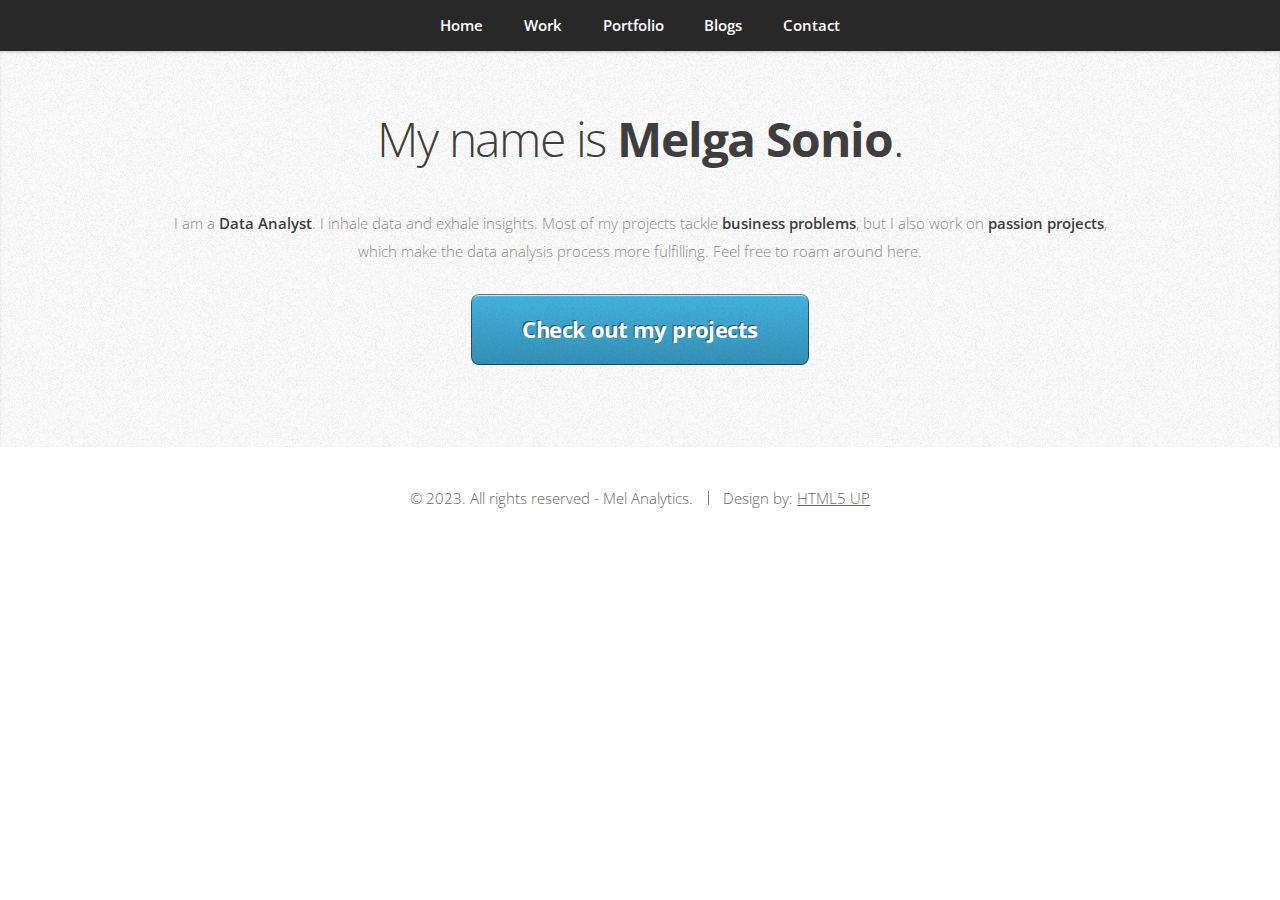
==== commit af6bb2d8: "update" ====
--- a/index.html
+++ b/index.html
@@ -22,18 +22,11 @@
 		<!-- Home -->
 		<article id="home" class="wrapper style2">
 			<div class="container">
-				<div class="row">
-					<div class="col-4 col-5-large col-12-medium">
-						<span class="image me"><img src="images/picme.png" alt="Avatar"></span>
-					</div>
-					<div class="col-8 col-7-large col-12-medium">
-						<header>
-							<h1>My name is <strong>Melga Sonio</strong>.</h1>
-						</header>
-						<p>I am a <strong>Data Analyst</strong>. I inhale data and exhale insights. Most of my projects tackle <strong>business problems</strong>, but I also work on <strong>passion projects</strong>, which make the data analysis process more fulfilling. Feel free to roam around here.</p>
-						<a href="./portfolio" class="button large scrolly">Check out my projects</a>
-					</div>
-				</div>
+				<header>
+					<h1>My name is <strong>Melga Sonio</strong>.</h1>
+				</header>
+				<p>I am a <strong>Data Analyst</strong>. I inhale data and exhale insights. Most of my projects tackle <strong>business problems</strong>, but I also work on <strong>passion projects</strong>, which make the data analysis process more fulfilling. Feel free to roam around here.</p>
+				<a href="./portfolio" class="button large scrolly">Check out my projects</a>
 			</div>
 		</article>
 		
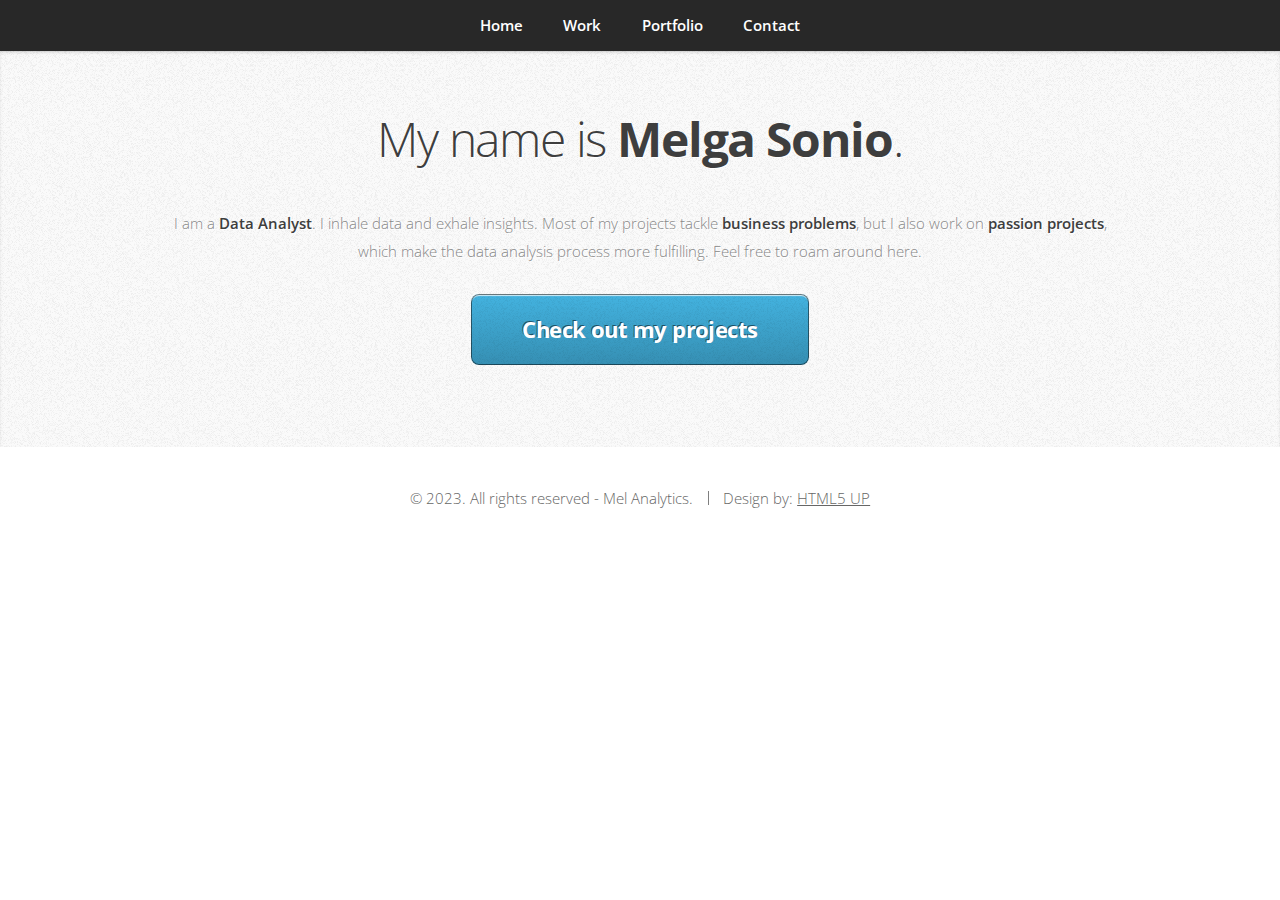
==== commit 83304be9: "update" ====
--- a/index.html
+++ b/index.html
@@ -6,6 +6,15 @@
 		<meta name="viewport" content="width=device-width, initial-scale=1, user-scalable=no" />
 		<link rel="stylesheet" href="assets/css/main.css" />
 	</head>
+<!-- Google tag (gtag.js) -->
+<script async src="https://www.googletagmanager.com/gtag/js?id=G-L0ZYZNX9MS"></script>
+<script>
+  window.dataLayer = window.dataLayer || [];
+  function gtag(){dataLayer.push(arguments);}
+  gtag('js', new Date());
+
+  gtag('config', 'G-L0ZYZNX9MS');
+</script>
 	<body class="is-preload">
 
 		<!-- Nav -->
@@ -14,7 +23,6 @@
                 <li><a href="./">Home</a></li>
                 <li><a href="./work">Work</a></li>
                 <li><a href="./portfolio">Portfolio</a></li>
-				<li><a href="./blogs">Blogs</a></li>
                 <li><a href="./contact">Contact</a></li>
             </ul>
         </nav>
--- a/assets/css/main.css
+++ b/assets/css/main.css
@@ -1,2463 +1,2463 @@
-@import url("https://fonts.googleapis.com/css?family=Open+Sans:300,300italic,600,600italic,700");
-@import url("fontawesome-all.min.css");
-
-/*
-	Miniport by HTML5 UP
-	html5up.net | @ajlkn
-	Free for personal and commercial use under the CCA 3.0 license (html5up.net/license)
-*/
-
-html, body, div, span, applet, object,
-iframe, h1, h2, h3, h4, h5, h6, p, blockquote,
-pre, a, abbr, acronym, address, big, cite,
-code, del, dfn, em, img, ins, kbd, q, s, samp,
-small, strike, strong, sub, sup, tt, var, b,
-u, i, center, dl, dt, dd, ol, ul, li, fieldset,
-form, label, legend, table, caption, tbody,
-tfoot, thead, tr, th, td, article, aside,
-canvas, details, embed, figure, figcaption,
-footer, header, hgroup, menu, nav, output, ruby,
-section, summary, time, mark, audio, video {
-	margin: 0;
-	padding: 0;
-	border: 0;
-	font-size: 100%;
-	font: inherit;
-	vertical-align: baseline;}
-
-article, aside, details, figcaption, figure,
-footer, header, hgroup, menu, nav, section {
-	display: block;}
-
-body {
-	line-height: 1;
-}
-
-ol, ul {
-	list-style: none;
-}
-
-blockquote, q {
-	quotes: none;
-}
-
-	blockquote:before, blockquote:after, q:before, q:after {
-		content: '';
-		content: none;
-	}
-
-table {
-	border-collapse: collapse;
-	border-spacing: 0;
-}
-
-body {
-	-webkit-text-size-adjust: none;
-}
-
-mark {
-	background-color: transparent;
-	color: inherit;
-}
-
-input::-moz-focus-inner {
-	border: 0;
-	padding: 0;
-}
-
-input, select, textarea {
-	-moz-appearance: none;
-	-webkit-appearance: none;
-	-ms-appearance: none;
-	appearance: none;
-}
-
-/* Basic */
-
-	html {
-		box-sizing: border-box;
-	}
-
-	*, *:before, *:after {
-		box-sizing: inherit;
-	}
-
-	body {
-		padding-top: 3.5em;
-	}
-
-		body.is-preload *, body.is-preload *:before, body.is-preload *:after {
-			-moz-animation: none !important;
-			-webkit-animation: none !important;
-			-ms-animation: none !important;
-			animation: none !important;
-			-moz-transition: none !important;
-			-webkit-transition: none !important;
-			-ms-transition: none !important;
-			transition: none !important;
-		}
-
-	body, input, textarea, select {
-		font-family: 'Open Sans', sans-serif;
-		line-height: 1.85em;
-		color: #888;
-		font-weight: 300;
-		font-size: 13pt;
-	}
-
-	a {
-		-moz-transition: color .2s ease-in-out;
-		-webkit-transition: color .2s ease-in-out;
-		-ms-transition: color .2s ease-in-out;
-		transition: color .2s ease-in-out;
-		color: #43B3E0;
-		text-decoration: underline;
-	}
-
-		a:hover {
-			color: #43bff0 !important;
-		}
-
-		a img {
-			border: 0;
-		}
-
-	b, strong {
-		font-weight: 600;
-		color: #3e3e3e;
-	}
-
-	i, em {
-		font-style: italic;
-	}
-
-	sub {
-		position: relative;
-		top: 0.5em;
-		font-size: 0.8em;
-	}
-
-	sup {
-		position: relative;
-		top: -0.5em;
-		font-size: 0.8em;
-	}
-
-	blockquote {
-		border-left: solid 0.75em #eee;
-		padding: 1em 0 1em 1.5em;
-		font-style: italic;
-	}
-
-	h1, h2, h3, h4, h5, h6 {
-		color: #3e3e3e;
-		margin: 0 0 0.75em 0;
-	}
-
-	h1 a, h2 a, h3 a, h4 a, h5 a, h6 a {
-		text-decoration: none;
-		color: inherit;
-	}
-
-	h2, h3, h4, h5, h6 {
-		font-weight: 700;
-	}
-
-	h1 {
-		font-size: 3.25em;
-		letter-spacing: -0.025em;
-		font-weight: 300;
-	}
-
-		h1 strong {
-			font-weight: 700;
-		}
-
-	h2 {
-		font-size: 2em;
-		letter-spacing: -0.015em;
-	}
-
-	h3 {
-		font-size: 1.5em;
-		letter-spacing: -0.015em;
-	}
-
-	em, i {
-		font-style: italic;
-	}
-
-	br.clear {
-		clear: both;
-	}
-
-	hr {
-		border: 0;
-		border-top: solid 1px #444;
-		border-top-color: rgba(0, 0, 0, 0.35);
-		box-shadow: 0px 1px 0px 0px rgba(255, 255, 255, 0.1);
-		height: 1px;
-		margin: 3em 0;
-	}
-
-	p, ul, ol, dl, table {
-		margin-bottom: 2em;
-	}
-
-	header {
-		margin: 0 0 3em 0;
-	}
-
-		header > p {
-			font-size: 1.25em;
-			margin: 0;
-		}
-
-	footer {
-		margin: 3em 0 0 0;
-		text-align: center;
-	}
-
-		footer > p {
-			font-size: 1.25em;
-		}
-
-/* Container */
-
-	.container {
-		margin: 0 auto;
-		max-width: calc(100% - 50px);
-		width: 1200px;
-	}
-
-		.container.medium {
-			width: 900px;
-		}
-
-		@media screen and (max-width: 1680px) {
-
-			.container {
-				width: 1200px;
-			}
-
-				.container.medium {
-					width: 900px;
-				}
-
-		}
-
-		@media screen and (max-width: 1280px) {
-
-			.container {
-				width: 960px;
-			}
-
-				.container.medium {
-					width: 720px;
-				}
-
-		}
-
-		@media screen and (max-width: 980px) {
-
-			.container {
-				width: 100%;
-			}
-
-				.container.medium {
-					width: 75%;
-				}
-
-		}
-
-		@media screen and (max-width: 736px) {
-
-			.container {
-				width: 100%;
-				max-width: calc(100% - 30px);
-			}
-
-				.container.medium {
-					width: 100%;
-				}
-
-		}
-
-/* Row */
-
-	.row {
-		display: flex;
-		flex-wrap: wrap;
-		box-sizing: border-box;
-		align-items: stretch;
-	}
-
-		.row > * {
-			box-sizing: border-box;
-		}
-
-		.row.gtr-uniform > * > :last-child {
-			margin-bottom: 0;
-		}
-
-		.row.aln-left {
-			justify-content: flex-start;
-		}
-
-		.row.aln-center {
-			justify-content: center;
-		}
-
-		.row.aln-right {
-			justify-content: flex-end;
-		}
-
-		.row.aln-top {
-			align-items: flex-start;
-		}
-
-		.row.aln-middle {
-			align-items: center;
-		}
-
-		.row.aln-bottom {
-			align-items: flex-end;
-		}
-
-		.row > .imp {
-			order: -1;
-		}
-
-		.row > .col-1 {
-			width: 8.33333%;
-		}
-
-		.row > .off-1 {
-			margin-left: 8.33333%;
-		}
-
-		.row > .col-2 {
-			width: 16.66667%;
-		}
-
-		.row > .off-2 {
-			margin-left: 16.66667%;
-		}
-
-		.row > .col-3 {
-			width: 25%;
-		}
-
-		.row > .off-3 {
-			margin-left: 25%;
-		}
-
-		.row > .col-4 {
-			width: 33.33333%;
-		}
-
-		.row > .off-4 {
-			margin-left: 33.33333%;
-		}
-
-		.row > .col-5 {
-			width: 41.66667%;
-		}
-
-		.row > .off-5 {
-			margin-left: 41.66667%;
-		}
-
-		.row > .col-6 {
-			width: 50%;
-		}
-
-		.row > .off-6 {
-			margin-left: 50%;
-		}
-
-		.row > .col-7 {
-			width: 58.33333%;
-		}
-
-		.row > .off-7 {
-			margin-left: 58.33333%;
-		}
-
-		.row > .col-8 {
-			width: 66.66667%;
-		}
-
-		.row > .off-8 {
-			margin-left: 66.66667%;
-		}
-
-		.row > .col-9 {
-			width: 75%;
-		}
-
-		.row > .off-9 {
-			margin-left: 75%;
-		}
-
-		.row > .col-10 {
-			width: 83.33333%;
-		}
-
-		.row > .off-10 {
-			margin-left: 83.33333%;
-		}
-
-		.row > .col-11 {
-			width: 91.66667%;
-		}
-
-		.row > .off-11 {
-			margin-left: 91.66667%;
-		}
-
-		.row > .col-12 {
-			width: 100%;
-		}
-
-		.row > .off-12 {
-			margin-left: 100%;
-		}
-
-		.row.gtr-0 {
-			margin-top: 0px;
-			margin-left: 0px;
-		}
-
-			.row.gtr-0 > * {
-				padding: 0px 0 0 0px;
-			}
-
-			.row.gtr-0.gtr-uniform {
-				margin-top: 0px;
-			}
-
-				.row.gtr-0.gtr-uniform > * {
-					padding-top: 0px;
-				}
-
-		.row.gtr-25 {
-			margin-top: -6.25px;
-			margin-left: -6.25px;
-		}
-
-			.row.gtr-25 > * {
-				padding: 6.25px 0 0 6.25px;
-			}
-
-			.row.gtr-25.gtr-uniform {
-				margin-top: -6.25px;
-			}
-
-				.row.gtr-25.gtr-uniform > * {
-					padding-top: 6.25px;
-				}
-
-		.row.gtr-50 {
-			margin-top: -12.5px;
-			margin-left: -12.5px;
-		}
-
-			.row.gtr-50 > * {
-				padding: 12.5px 0 0 12.5px;
-			}
-
-			.row.gtr-50.gtr-uniform {
-				margin-top: -12.5px;
-			}
-
-				.row.gtr-50.gtr-uniform > * {
-					padding-top: 12.5px;
-				}
-
-		.row {
-			margin-top: -25px;
-			margin-left: -25px;
-		}
-
-			.row > * {
-				padding: 25px 0 0 25px;
-			}
-
-			.row.gtr-uniform {
-				margin-top: -25px;
-			}
-
-				.row.gtr-uniform > * {
-					padding-top: 25px;
-				}
-
-		.row.gtr-150 {
-			margin-top: -37.5px;
-			margin-left: -37.5px;
-		}
-
-			.row.gtr-150 > * {
-				padding: 37.5px 0 0 37.5px;
-			}
-
-			.row.gtr-150.gtr-uniform {
-				margin-top: -37.5px;
-			}
-
-				.row.gtr-150.gtr-uniform > * {
-					padding-top: 37.5px;
-				}
-
-		.row.gtr-200 {
-			margin-top: -50px;
-			margin-left: -50px;
-		}
-
-			.row.gtr-200 > * {
-				padding: 50px 0 0 50px;
-			}
-
-			.row.gtr-200.gtr-uniform {
-				margin-top: -50px;
-			}
-
-				.row.gtr-200.gtr-uniform > * {
-					padding-top: 50px;
-				}
-
-		@media screen and (max-width: 1680px) {
-
-			.row {
-				display: flex;
-				flex-wrap: wrap;
-				box-sizing: border-box;
-				align-items: stretch;
-			}
-
-				.row > * {
-					box-sizing: border-box;
-				}
-
-				.row.gtr-uniform > * > :last-child {
-					margin-bottom: 0;
-				}
-
-				.row.aln-left {
-					justify-content: flex-start;
-				}
-
-				.row.aln-center {
-					justify-content: center;
-				}
-
-				.row.aln-right {
-					justify-content: flex-end;
-				}
-
-				.row.aln-top {
-					align-items: flex-start;
-				}
-
-				.row.aln-middle {
-					align-items: center;
-				}
-
-				.row.aln-bottom {
-					align-items: flex-end;
-				}
-
-				.row > .imp-xlarge {
-					order: -1;
-				}
-
-				.row > .col-1-xlarge {
-					width: 8.33333%;
-				}
-
-				.row > .off-1-xlarge {
-					margin-left: 8.33333%;
-				}
-
-				.row > .col-2-xlarge {
-					width: 16.66667%;
-				}
-
-				.row > .off-2-xlarge {
-					margin-left: 16.66667%;
-				}
-
-				.row > .col-3-xlarge {
-					width: 25%;
-				}
-
-				.row > .off-3-xlarge {
-					margin-left: 25%;
-				}
-
-				.row > .col-4-xlarge {
-					width: 33.33333%;
-				}
-
-				.row > .off-4-xlarge {
-					margin-left: 33.33333%;
-				}
-
-				.row > .col-5-xlarge {
-					width: 41.66667%;
-				}
-
-				.row > .off-5-xlarge {
-					margin-left: 41.66667%;
-				}
-
-				.row > .col-6-xlarge {
-					width: 50%;
-				}
-
-				.row > .off-6-xlarge {
-					margin-left: 50%;
-				}
-
-				.row > .col-7-xlarge {
-					width: 58.33333%;
-				}
-
-				.row > .off-7-xlarge {
-					margin-left: 58.33333%;
-				}
-
-				.row > .col-8-xlarge {
-					width: 66.66667%;
-				}
-
-				.row > .off-8-xlarge {
-					margin-left: 66.66667%;
-				}
-
-				.row > .col-9-xlarge {
-					width: 75%;
-				}
-
-				.row > .off-9-xlarge {
-					margin-left: 75%;
-				}
-
-				.row > .col-10-xlarge {
-					width: 83.33333%;
-				}
-
-				.row > .off-10-xlarge {
-					margin-left: 83.33333%;
-				}
-
-				.row > .col-11-xlarge {
-					width: 91.66667%;
-				}
-
-				.row > .off-11-xlarge {
-					margin-left: 91.66667%;
-				}
-
-				.row > .col-12-xlarge {
-					width: 100%;
-				}
-
-				.row > .off-12-xlarge {
-					margin-left: 100%;
-				}
-
-				.row.gtr-0 {
-					margin-top: 0px;
-					margin-left: 0px;
-				}
-
-					.row.gtr-0 > * {
-						padding: 0px 0 0 0px;
-					}
-
-					.row.gtr-0.gtr-uniform {
-						margin-top: 0px;
-					}
-
-						.row.gtr-0.gtr-uniform > * {
-							padding-top: 0px;
-						}
-
-				.row.gtr-25 {
-					margin-top: -6.25px;
-					margin-left: -6.25px;
-				}
-
-					.row.gtr-25 > * {
-						padding: 6.25px 0 0 6.25px;
-					}
-
-					.row.gtr-25.gtr-uniform {
-						margin-top: -6.25px;
-					}
-
-						.row.gtr-25.gtr-uniform > * {
-							padding-top: 6.25px;
-						}
-
-				.row.gtr-50 {
-					margin-top: -12.5px;
-					margin-left: -12.5px;
-				}
-
-					.row.gtr-50 > * {
-						padding: 12.5px 0 0 12.5px;
-					}
-
-					.row.gtr-50.gtr-uniform {
-						margin-top: -12.5px;
-					}
-
-						.row.gtr-50.gtr-uniform > * {
-							padding-top: 12.5px;
-						}
-
-				.row {
-					margin-top: -25px;
-					margin-left: -25px;
-				}
-
-					.row > * {
-						padding: 25px 0 0 25px;
-					}
-
-					.row.gtr-uniform {
-						margin-top: -25px;
-					}
-
-						.row.gtr-uniform > * {
-							padding-top: 25px;
-						}
-
-				.row.gtr-150 {
-					margin-top: -37.5px;
-					margin-left: -37.5px;
-				}
-
-					.row.gtr-150 > * {
-						padding: 37.5px 0 0 37.5px;
-					}
-
-					.row.gtr-150.gtr-uniform {
-						margin-top: -37.5px;
-					}
-
-						.row.gtr-150.gtr-uniform > * {
-							padding-top: 37.5px;
-						}
-
-				.row.gtr-200 {
-					margin-top: -50px;
-					margin-left: -50px;
-				}
-
-					.row.gtr-200 > * {
-						padding: 50px 0 0 50px;
-					}
-
-					.row.gtr-200.gtr-uniform {
-						margin-top: -50px;
-					}
-
-						.row.gtr-200.gtr-uniform > * {
-							padding-top: 50px;
-						}
-
-		}
-
-		@media screen and (max-width: 1280px) {
-
-			.row {
-				display: flex;
-				flex-wrap: wrap;
-				box-sizing: border-box;
-				align-items: stretch;
-			}
-
-				.row > * {
-					box-sizing: border-box;
-				}
-
-				.row.gtr-uniform > * > :last-child {
-					margin-bottom: 0;
-				}
-
-				.row.aln-left {
-					justify-content: flex-start;
-				}
-
-				.row.aln-center {
-					justify-content: center;
-				}
-
-				.row.aln-right {
-					justify-content: flex-end;
-				}
-
-				.row.aln-top {
-					align-items: flex-start;
-				}
-
-				.row.aln-middle {
-					align-items: center;
-				}
-
-				.row.aln-bottom {
-					align-items: flex-end;
-				}
-
-				.row > .imp-large {
-					order: -1;
-				}
-
-				.row > .col-1-large {
-					width: 8.33333%;
-				}
-
-				.row > .off-1-large {
-					margin-left: 8.33333%;
-				}
-
-				.row > .col-2-large {
-					width: 16.66667%;
-				}
-
-				.row > .off-2-large {
-					margin-left: 16.66667%;
-				}
-
-				.row > .col-3-large {
-					width: 25%;
-				}
-
-				.row > .off-3-large {
-					margin-left: 25%;
-				}
-
-				.row > .col-4-large {
-					width: 33.33333%;
-				}
-
-				.row > .off-4-large {
-					margin-left: 33.33333%;
-				}
-
-				.row > .col-5-large {
-					width: 41.66667%;
-				}
-
-				.row > .off-5-large {
-					margin-left: 41.66667%;
-				}
-
-				.row > .col-6-large {
-					width: 50%;
-				}
-
-				.row > .off-6-large {
-					margin-left: 50%;
-				}
-
-				.row > .col-7-large {
-					width: 58.33333%;
-				}
-
-				.row > .off-7-large {
-					margin-left: 58.33333%;
-				}
-
-				.row > .col-8-large {
-					width: 66.66667%;
-				}
-
-				.row > .off-8-large {
-					margin-left: 66.66667%;
-				}
-
-				.row > .col-9-large {
-					width: 75%;
-				}
-
-				.row > .off-9-large {
-					margin-left: 75%;
-				}
-
-				.row > .col-10-large {
-					width: 83.33333%;
-				}
-
-				.row > .off-10-large {
-					margin-left: 83.33333%;
-				}
-
-				.row > .col-11-large {
-					width: 91.66667%;
-				}
-
-				.row > .off-11-large {
-					margin-left: 91.66667%;
-				}
-
-				.row > .col-12-large {
-					width: 100%;
-				}
-
-				.row > .off-12-large {
-					margin-left: 100%;
-				}
-
-				.row.gtr-0 {
-					margin-top: 0px;
-					margin-left: 0px;
-				}
-
-					.row.gtr-0 > * {
-						padding: 0px 0 0 0px;
-					}
-
-					.row.gtr-0.gtr-uniform {
-						margin-top: 0px;
-					}
-
-						.row.gtr-0.gtr-uniform > * {
-							padding-top: 0px;
-						}
-
-				.row.gtr-25 {
-					margin-top: -6.25px;
-					margin-left: -6.25px;
-				}
-
-					.row.gtr-25 > * {
-						padding: 6.25px 0 0 6.25px;
-					}
-
-					.row.gtr-25.gtr-uniform {
-						margin-top: -6.25px;
-					}
-
-						.row.gtr-25.gtr-uniform > * {
-							padding-top: 6.25px;
-						}
-
-				.row.gtr-50 {
-					margin-top: -12.5px;
-					margin-left: -12.5px;
-				}
-
-					.row.gtr-50 > * {
-						padding: 12.5px 0 0 12.5px;
-					}
-
-					.row.gtr-50.gtr-uniform {
-						margin-top: -12.5px;
-					}
-
-						.row.gtr-50.gtr-uniform > * {
-							padding-top: 12.5px;
-						}
-
-				.row {
-					margin-top: -25px;
-					margin-left: -25px;
-				}
-
-					.row > * {
-						padding: 25px 0 0 25px;
-					}
-
-					.row.gtr-uniform {
-						margin-top: -25px;
-					}
-
-						.row.gtr-uniform > * {
-							padding-top: 25px;
-						}
-
-				.row.gtr-150 {
-					margin-top: -37.5px;
-					margin-left: -37.5px;
-				}
-
-					.row.gtr-150 > * {
-						padding: 37.5px 0 0 37.5px;
-					}
-
-					.row.gtr-150.gtr-uniform {
-						margin-top: -37.5px;
-					}
-
-						.row.gtr-150.gtr-uniform > * {
-							padding-top: 37.5px;
-						}
-
-				.row.gtr-200 {
-					margin-top: -50px;
-					margin-left: -50px;
-				}
-
-					.row.gtr-200 > * {
-						padding: 50px 0 0 50px;
-					}
-
-					.row.gtr-200.gtr-uniform {
-						margin-top: -50px;
-					}
-
-						.row.gtr-200.gtr-uniform > * {
-							padding-top: 50px;
-						}
-
-		}
-
-		@media screen and (max-width: 980px) {
-
-			.row {
-				display: flex;
-				flex-wrap: wrap;
-				box-sizing: border-box;
-				align-items: stretch;
-			}
-
-				.row > * {
-					box-sizing: border-box;
-				}
-
-				.row.gtr-uniform > * > :last-child {
-					margin-bottom: 0;
-				}
-
-				.row.aln-left {
-					justify-content: flex-start;
-				}
-
-				.row.aln-center {
-					justify-content: center;
-				}
-
-				.row.aln-right {
-					justify-content: flex-end;
-				}
-
-				.row.aln-top {
-					align-items: flex-start;
-				}
-
-				.row.aln-middle {
-					align-items: center;
-				}
-
-				.row.aln-bottom {
-					align-items: flex-end;
-				}
-
-				.row > .imp-medium {
-					order: -1;
-				}
-
-				.row > .col-1-medium {
-					width: 8.33333%;
-				}
-
-				.row > .off-1-medium {
-					margin-left: 8.33333%;
-				}
-
-				.row > .col-2-medium {
-					width: 16.66667%;
-				}
-
-				.row > .off-2-medium {
-					margin-left: 16.66667%;
-				}
-
-				.row > .col-3-medium {
-					width: 25%;
-				}
-
-				.row > .off-3-medium {
-					margin-left: 25%;
-				}
-
-				.row > .col-4-medium {
-					width: 33.33333%;
-				}
-
-				.row > .off-4-medium {
-					margin-left: 33.33333%;
-				}
-
-				.row > .col-5-medium {
-					width: 41.66667%;
-				}
-
-				.row > .off-5-medium {
-					margin-left: 41.66667%;
-				}
-
-				.row > .col-6-medium {
-					width: 50%;
-				}
-
-				.row > .off-6-medium {
-					margin-left: 50%;
-				}
-
-				.row > .col-7-medium {
-					width: 58.33333%;
-				}
-
-				.row > .off-7-medium {
-					margin-left: 58.33333%;
-				}
-
-				.row > .col-8-medium {
-					width: 66.66667%;
-				}
-
-				.row > .off-8-medium {
-					margin-left: 66.66667%;
-				}
-
-				.row > .col-9-medium {
-					width: 75%;
-				}
-
-				.row > .off-9-medium {
-					margin-left: 75%;
-				}
-
-				.row > .col-10-medium {
-					width: 83.33333%;
-				}
-
-				.row > .off-10-medium {
-					margin-left: 83.33333%;
-				}
-
-				.row > .col-11-medium {
-					width: 91.66667%;
-				}
-
-				.row > .off-11-medium {
-					margin-left: 91.66667%;
-				}
-
-				.row > .col-12-medium {
-					width: 100%;
-				}
-
-				.row > .off-12-medium {
-					margin-left: 100%;
-				}
-
-				.row.gtr-0 {
-					margin-top: 0px;
-					margin-left: 0px;
-				}
-
-					.row.gtr-0 > * {
-						padding: 0px 0 0 0px;
-					}
-
-					.row.gtr-0.gtr-uniform {
-						margin-top: 0px;
-					}
-
-						.row.gtr-0.gtr-uniform > * {
-							padding-top: 0px;
-						}
-
-				.row.gtr-25 {
-					margin-top: -6.25px;
-					margin-left: -6.25px;
-				}
-
-					.row.gtr-25 > * {
-						padding: 6.25px 0 0 6.25px;
-					}
-
-					.row.gtr-25.gtr-uniform {
-						margin-top: -6.25px;
-					}
-
-						.row.gtr-25.gtr-uniform > * {
-							padding-top: 6.25px;
-						}
-
-				.row.gtr-50 {
-					margin-top: -12.5px;
-					margin-left: -12.5px;
-				}
-
-					.row.gtr-50 > * {
-						padding: 12.5px 0 0 12.5px;
-					}
-
-					.row.gtr-50.gtr-uniform {
-						margin-top: -12.5px;
-					}
-
-						.row.gtr-50.gtr-uniform > * {
-							padding-top: 12.5px;
-						}
-
-				.row {
-					margin-top: -25px;
-					margin-left: -25px;
-				}
-
-					.row > * {
-						padding: 25px 0 0 25px;
-					}
-
-					.row.gtr-uniform {
-						margin-top: -25px;
-					}
-
-						.row.gtr-uniform > * {
-							padding-top: 25px;
-						}
-
-				.row.gtr-150 {
-					margin-top: -37.5px;
-					margin-left: -37.5px;
-				}
-
-					.row.gtr-150 > * {
-						padding: 37.5px 0 0 37.5px;
-					}
-
-					.row.gtr-150.gtr-uniform {
-						margin-top: -37.5px;
-					}
-
-						.row.gtr-150.gtr-uniform > * {
-							padding-top: 37.5px;
-						}
-
-				.row.gtr-200 {
-					margin-top: -50px;
-					margin-left: -50px;
-				}
-
-					.row.gtr-200 > * {
-						padding: 50px 0 0 50px;
-					}
-
-					.row.gtr-200.gtr-uniform {
-						margin-top: -50px;
-					}
-
-						.row.gtr-200.gtr-uniform > * {
-							padding-top: 50px;
-						}
-
-		}
-
-		@media screen and (max-width: 736px) {
-
-			.row {
-				display: flex;
-				flex-wrap: wrap;
-				box-sizing: border-box;
-				align-items: stretch;
-			}
-
-				.row > * {
-					box-sizing: border-box;
-				}
-
-				.row.gtr-uniform > * > :last-child {
-					margin-bottom: 0;
-				}
-
-				.row.aln-left {
-					justify-content: flex-start;
-				}
-
-				.row.aln-center {
-					justify-content: center;
-				}
-
-				.row.aln-right {
-					justify-content: flex-end;
-				}
-
-				.row.aln-top {
-					align-items: flex-start;
-				}
-
-				.row.aln-middle {
-					align-items: center;
-				}
-
-				.row.aln-bottom {
-					align-items: flex-end;
-				}
-
-				.row > .imp-small {
-					order: -1;
-				}
-
-				.row > .col-1-small {
-					width: 8.33333%;
-				}
-
-				.row > .off-1-small {
-					margin-left: 8.33333%;
-				}
-
-				.row > .col-2-small {
-					width: 16.66667%;
-				}
-
-				.row > .off-2-small {
-					margin-left: 16.66667%;
-				}
-
-				.row > .col-3-small {
-					width: 25%;
-				}
-
-				.row > .off-3-small {
-					margin-left: 25%;
-				}
-
-				.row > .col-4-small {
-					width: 33.33333%;
-				}
-
-				.row > .off-4-small {
-					margin-left: 33.33333%;
-				}
-
-				.row > .col-5-small {
-					width: 41.66667%;
-				}
-
-				.row > .off-5-small {
-					margin-left: 41.66667%;
-				}
-
-				.row > .col-6-small {
-					width: 50%;
-				}
-
-				.row > .off-6-small {
-					margin-left: 50%;
-				}
-
-				.row > .col-7-small {
-					width: 58.33333%;
-				}
-
-				.row > .off-7-small {
-					margin-left: 58.33333%;
-				}
-
-				.row > .col-8-small {
-					width: 66.66667%;
-				}
-
-				.row > .off-8-small {
-					margin-left: 66.66667%;
-				}
-
-				.row > .col-9-small {
-					width: 75%;
-				}
-
-				.row > .off-9-small {
-					margin-left: 75%;
-				}
-
-				.row > .col-10-small {
-					width: 83.33333%;
-				}
-
-				.row > .off-10-small {
-					margin-left: 83.33333%;
-				}
-
-				.row > .col-11-small {
-					width: 91.66667%;
-				}
-
-				.row > .off-11-small {
-					margin-left: 91.66667%;
-				}
-
-				.row > .col-12-small {
-					width: 100%;
-				}
-
-				.row > .off-12-small {
-					margin-left: 100%;
-				}
-
-				.row.gtr-0 {
-					margin-top: 0px;
-					margin-left: 0px;
-				}
-
-					.row.gtr-0 > * {
-						padding: 0px 0 0 0px;
-					}
-
-					.row.gtr-0.gtr-uniform {
-						margin-top: 0px;
-					}
-
-						.row.gtr-0.gtr-uniform > * {
-							padding-top: 0px;
-						}
-
-				.row.gtr-25 {
-					margin-top: -3.75px;
-					margin-left: -3.75px;
-				}
-
-					.row.gtr-25 > * {
-						padding: 3.75px 0 0 3.75px;
-					}
-
-					.row.gtr-25.gtr-uniform {
-						margin-top: -3.75px;
-					}
-
-						.row.gtr-25.gtr-uniform > * {
-							padding-top: 3.75px;
-						}
-
-				.row.gtr-50 {
-					margin-top: -7.5px;
-					margin-left: -7.5px;
-				}
-
-					.row.gtr-50 > * {
-						padding: 7.5px 0 0 7.5px;
-					}
-
-					.row.gtr-50.gtr-uniform {
-						margin-top: -7.5px;
-					}
-
-						.row.gtr-50.gtr-uniform > * {
-							padding-top: 7.5px;
-						}
-
-				.row {
-					margin-top: -15px;
-					margin-left: -15px;
-				}
-
-					.row > * {
-						padding: 15px 0 0 15px;
-					}
-
-					.row.gtr-uniform {
-						margin-top: -15px;
-					}
-
-						.row.gtr-uniform > * {
-							padding-top: 15px;
-						}
-
-				.row.gtr-150 {
-					margin-top: -22.5px;
-					margin-left: -22.5px;
-				}
-
-					.row.gtr-150 > * {
-						padding: 22.5px 0 0 22.5px;
-					}
-
-					.row.gtr-150.gtr-uniform {
-						margin-top: -22.5px;
-					}
-
-						.row.gtr-150.gtr-uniform > * {
-							padding-top: 22.5px;
-						}
-
-				.row.gtr-200 {
-					margin-top: -30px;
-					margin-left: -30px;
-				}
-
-					.row.gtr-200 > * {
-						padding: 30px 0 0 30px;
-					}
-
-					.row.gtr-200.gtr-uniform {
-						margin-top: -30px;
-					}
-
-						.row.gtr-200.gtr-uniform > * {
-							padding-top: 30px;
-						}
-
-		}
-
-/* Form */
-
-	form label {
-		color: #3e3e3e;
-		font-weight: 700;
-		display: block;
-		margin: 0 0 0.5em 0;
-	}
-
-	form input[type=text],
-	form input[type=email],
-	form input[type=password],
-	form select,
-	form textarea {
-		-moz-transition: background .2s ease-in-out, box-shadow .2s ease-in-out;
-		-webkit-transition: background .2s ease-in-out, box-shadow .2s ease-in-out;
-		-ms-transition: background .2s ease-in-out, box-shadow .2s ease-in-out;
-		transition: background .2s ease-in-out, box-shadow .2s ease-in-out;
-		-webkit-appearance: none;
-		display: block;
-		border: 0;
-		padding: 0.75em;
-		font-size: 1em;
-		border-radius: 8px;
-		border: solid 1px #ddd;
-		background: #fff;
-		color: #bbb;
-		box-shadow: inset 0px 2px 3px 1px rgba(0, 0, 0, 0.05), 0px 1px 0px 0px rgba(255, 255, 255, 0.025);
-		width: 100%;
-	}
-
-		form input[type=text]:focus,
-		form input[type=email]:focus,
-		form input[type=password]:focus,
-		form select:focus,
-		form textarea:focus {
-			background: #fafafa;
-			box-shadow: inset 0px 2px 5px 0px rgba(0, 0, 0, 0.05), 0px 1px 0px 0px rgba(255, 255, 255, 0.025), inset 0px 0px 2px 1px #43bff0;
-		}
-
-	form textarea {
-		height: 15em;
-	}
-
-	form .actions:last-child {
-		margin-bottom: 0;
-	}
-
-	form ::-webkit-input-placeholder {
-		color: #555 !important;
-	}
-
-	form :-moz-placeholder {
-		color: #555 !important;
-	}
-
-	form ::-moz-placeholder {
-		color: #555 !important;
-	}
-
-	form :-ms-input-placeholder {
-		color: #555 !important;
-	}
-
-	form ::-moz-focus-inner {
-		border: 0;
-	}
-
-/* Tables */
-
-	table {
-		width: 100%;
-	}
-
-		table.default {
-			width: 100%;
-		}
-
-			table.default tr {
-				border-top: solid 1px #eee;
-			}
-
-				table.default tr:first-child {
-					border-top: 0;
-				}
-
-			table.default td {
-				padding: 0.5em 1em 0.5em 1em;
-			}
-
-			table.default th {
-				text-align: left;
-				padding: 0.5em 1em 0.5em 1em;
-				font-weight: 600;
-				margin: 0 0 1em 0;
-			}
-
-			table.default thead {
-				background: #4f4f4f;
-				color: #fff;
-			}
-
-/* Section/Article */
-
-	section, article {
-		margin-bottom: 3em;
-	}
-
-	section > :last-child,
-	article > :last-child,
-	section:last-child,
-	article:last-child {
-		margin-bottom: 0;
-	}
-
-/* Image */
-
-	.image {
-		display: inline-block;
-		position: relative;
-	}
-
-		.image img {
-			display: block;
-			width: 100%;
-		}
-
-		.image.fit {
-			display: block;
-			width: 100%;
-		}
-
-		.image.featured {
-			display: block;
-			width: 100%;
-			margin: 0 0 2em 0;
-		}
-
-		.image.left {
-			float: left;
-			margin: 0 2em 2em 0;
-		}
-
-		.image.centered {
-			display: block;
-			margin: 0 0 2em 0;
-		}
-
-			.image.centered img {
-				margin: 0 auto;
-				width: auto;
-			}
-		.image.me {
-			border-radius: 50%;
-		}
-
-/* Button */
-
-	input[type="button"],
-	input[type="submit"],
-	input[type="reset"],
-	button,
-	.button {
-		background-image: url("images/bg.png"), -moz-linear-gradient(top, rgba(0, 0, 0, 0), rgba(0, 0, 0, 0.2));
-		background-image: url("images/bg.png"), -webkit-linear-gradient(top, rgba(0, 0, 0, 0), rgba(0, 0, 0, 0.2));
-		background-image: url("images/bg.png"), -ms-linear-gradient(top, rgba(0, 0, 0, 0), rgba(0, 0, 0, 0.2));
-		background-image: url("images/bg.png"), linear-gradient(top, rgba(0, 0, 0, 0), rgba(0, 0, 0, 0.2));
-		-moz-transition: background-color .2s ease-in-out;
-		-webkit-transition: background-color .2s ease-in-out;
-		-ms-transition: background-color .2s ease-in-out;
-		transition: background-color .2s ease-in-out;
-		-webkit-appearance: none;
-		position: relative;
-		display: inline-block;
-		color: #fff !important;
-		text-decoration: none;
-		font-weight: 700;
-		border: 0;
-		outline: 0;
-		cursor: pointer;
-		border-radius: 8px;
-		text-shadow: -1px -1px 0.5px rgba(0, 0, 0, 0.5);
-		overflow: hidden;
-		box-shadow: inset 0px 0px 0px 1px rgba(0, 0, 0, 0.5), inset 0px 2px 1px 0px rgba(255, 255, 255, 0.75);
-		background-color: #43B3E0;
-		padding: 1em 2.35em 1em 2.35em;
-		font-size: 1.1em;
-		max-width: 24em;
-	}
-
-		input[type="button"]:hover,
-		input[type="submit"]:hover,
-		input[type="reset"]:hover,
-		button:hover,
-		.button:hover {
-			background-color: #43bff0;
-			color: #fff !important;
-		}
-
-		input[type="button"]:active,
-		input[type="submit"]:active,
-		input[type="reset"]:active,
-		button:active,
-		.button:active {
-			background-color: #3BA8D3;
-			top: 1px;
-		}
-
-		input[type="button"].large,
-		input[type="submit"].large,
-		input[type="reset"].large,
-		button.large,
-		.button.large {
-			font-size: 1.5em;
-			letter-spacing: -0.025em;
-		}
-
-		input[type="button"].alt,
-		input[type="submit"].alt,
-		input[type="reset"].alt,
-		button.alt,
-		.button.alt {
-			background-color: #444;
-			box-shadow: inset 0px 0px 0px 1px #242424, inset 0px 2px 1px 0px rgba(255, 255, 255, 0.2);
-		}
-
-			input[type="button"].alt:hover,
-			input[type="submit"].alt:hover,
-			input[type="reset"].alt:hover,
-			button.alt:hover,
-			.button.alt:hover {
-				background-color: #4f4f4f;
-				color: #fff !important;
-			}
-
-			input[type="button"].alt:active,
-			input[type="submit"].alt:active,
-			input[type="reset"].alt:active,
-			button.alt:active,
-			.button.alt:active {
-				background-color: #3f3f3f;
-			}
-
-/* List */
-
-	ul {
-		list-style: disc;
-		padding-left: 1em;
-	}
-
-		ul li {
-			padding-left: 0.5em;
-		}
-
-	ol {
-		list-style: decimal;
-		padding-left: 1.25em;
-	}
-
-		ol li {
-			padding-left: 0.25em;
-		}
-
-/* Social */
-
-	ul.social {
-		cursor: default;
-		margin: 0;
-		list-style: none;
-		padding-left: 0;
-	}
-
-		ul.social li {
-			position: relative;
-			display: inline-block;
-			margin: 0.25em;
-			top: 0;
-			padding-left: 0;
-		}
-
-			ul.social li a {
-				-moz-transition: top .2s ease-in-out;
-				-webkit-transition: top .2s ease-in-out;
-				-ms-transition: top .2s ease-in-out;
-				transition: top .2s ease-in-out;
-				display: block;
-				width: 48px;
-				height: 48px;
-				border-radius: 6px;
-				top: 0;
-				position: relative;
-			}
-
-				ul.social li a:before {
-					background-image: url("images/bg.png"), -moz-linear-gradient(top, rgba(0, 0, 0, 0), rgba(0, 0, 0, 0.2));
-					background-image: url("images/bg.png"), -webkit-linear-gradient(top, rgba(0, 0, 0, 0), rgba(0, 0, 0, 0.2));
-					background-image: url("images/bg.png"), -ms-linear-gradient(top, rgba(0, 0, 0, 0), rgba(0, 0, 0, 0.2));
-					background-image: url("images/bg.png"), linear-gradient(top, rgba(0, 0, 0, 0), rgba(0, 0, 0, 0.2));
-					-moz-transition: background-color .2s ease-in-out;
-					-webkit-transition: background-color .2s ease-in-out;
-					-ms-transition: background-color .2s ease-in-out;
-					transition: background-color .2s ease-in-out;
-					background-color: #444;
-					border-radius: 6px;
-					box-shadow: inset 0px 0px 0px 1px #282828, inset 0px 2px 1px 0px rgba(255, 255, 255, 0.1);
-					color: #2E2E2E !important;
-					display: block;
-					font-size: 26px;
-					height: 48px;
-					line-height: 48px;
-					text-align: center;
-					outline: 0;
-					overflow: hidden;
-					text-shadow: 1px 1px 0px rgba(255, 255, 255, 0.1);
-					width: 48px;
-				}
-
-				ul.social li a.fa-twitter {
-					background-color: #2DAAE4;
-				}
-
-				ul.social li a.fa-facebook-f {
-					background-color: #3C5A98;
-				}
-
-				ul.social li a.fa-dribbble {
-					background-color: #C4376B;
-				}
-
-				ul.social li a.fa-linkedin-in {
-					background-color: #006599;
-				}
-
-				ul.social li a.fa-tumblr {
-					background-color: #51718A;
-				}
-
-				ul.social li a.fa-google-plus {
-					background-color: #DA2713;
-				}
-
-				ul.social li a.fa-github {
-					background-color: #FAFAFA;
-				}
-
-				ul.social li a.fa-rss {
-					background-color: #F2600B;
-				}
-
-				ul.social li a.fa-instagram {
-					background-color: #E0D7C8;
-				}
-
-				ul.social li a.fa-foursquare {
-					background-color: #39A3D4;
-				}
-
-				ul.social li a.fa-skype {
-					background-color: #10BEF1;
-				}
-
-				ul.social li a.fa-soundcloud {
-					background-color: #FE5419;
-				}
-
-				ul.social li a.fa-youtube {
-					background-color: #BF2E25;
-				}
-
-				ul.social li a.fa-blogger {
-					background-color: #FF6501;
-				}
-
-				ul.social li a.fa-flickr {
-					background-color: #0062DB;
-				}
-
-				ul.social li a.fa-vimeo {
-					background-color: #4C8AB0;
-				}
-
-				ul.social li a:hover {
-					top: -5px;
-				}
-
-					ul.social li a:hover:before {
-						background-color: transparent;
-					}
-
-/* Actions */
-
-	ul.actions {
-		list-style: none;
-		padding-left: 0;
-	}
-
-		ul.actions li {
-			display: inline-block;
-			margin: 0 0 0 1em;
-			padding-left: 0;
-		}
-
-			ul.actions li:first-child {
-				margin-left: 0;
-			}
-
-/* Box */
-
-	.box {
-		background: #fff;
-		box-shadow: inset 0px 0px 0px 1px rgba(0, 0, 0, 0.15), 0px 2px 3px 0px rgba(0, 0, 0, 0.1);
-		text-align: center;
-		padding: 2em;
-	}
-
-		.box.style1 {
-			padding: 3em 2em 3.5em 2em;
-		}
-
-			.box.style1 h3 {
-				margin-bottom: 0.5em;
-			}
-
-		.box.style2 h3 {
-			margin-bottom: 0.25em;
-		}
-
-		.box.style2 .image {
-			position: relative;
-			left: 2em;
-			top: 2em;
-			margin: -4em 0 4em -4em;
-			width: auto;
-		}
-
-/* Icons */
-
-	.icon {
-		text-decoration: none;
-		text-decoration: none;
-	}
-
-		.icon:before {
-			-moz-osx-font-smoothing: grayscale;
-			-webkit-font-smoothing: antialiased;
-			display: inline-block;
-			font-style: normal;
-			font-variant: normal;
-			text-rendering: auto;
-			line-height: 1;
-			text-transform: none !important;
-			font-family: 'Font Awesome 5 Free';
-			font-weight: 400;
-		}
-
-		.icon:before {
-			font-size: 1.25em;
-		}
-
-		.icon > .label {
-			display: none;
-		}
-
-		.icon.solid:before {
-			font-weight: 900;
-		}
-
-		.icon.brands:before {
-			font-family: 'Font Awesome 5 Brands';
-		}
-
-		.icon.featured {
-			color: #EA8A95;
-			display: block;
-			margin: 0 0 1.5em 0;
-			cursor: default;
-		}
-
-			.icon.featured:before {
-				font-size: 6em;
-			}
-
-/* Wrappers */
-
-	.wrapper {
-		background-image: url("images/bg.png");
-		box-shadow: inset 0px 1px 0px 0px rgba(0, 0, 0, 0.05), inset 0px 2px 3px 0px rgba(0, 0, 0, 0.1);
-		padding: 8em 0 8em 0;
-		text-align: center;
-	}
-
-		.wrapper.style1 {
-			background-image: none;
-			background-color: #fff;
-		}
-
-		.wrapper.style2 {
-			background-color: #fafafa;
-			text-shadow: 1px 1px 0px #fff;
-		}
-
-		.wrapper.style3 {
-			background-color: #f4f4f4;
-			text-shadow: 1px 1px 0px #fff;
-		}
-
-		.wrapper.style4 {
-			background-color: #303030;
-			color: #999;
-			text-shadow: -1px -1px 0px #181818;
-		}
-
-			.wrapper.style4 h1, .wrapper.style4 h2, .wrapper.style4 h3, .wrapper.style4 h4, .wrapper.style4 h5, .wrapper.style4 h6 {
-				color: #fff;
-			}
-
-			.wrapper.style4 form input[type=text],
-			.wrapper.style4 form input[type=password],
-			.wrapper.style4 form select,
-			.wrapper.style4 form textarea {
-				border: none;
-				background: #282828;
-			}
-
-				.wrapper.style4 form input[type=text]:focus,
-				.wrapper.style4 form input[type=password]:focus,
-				.wrapper.style4 form select:focus,
-				.wrapper.style4 form textarea:focus {
-					background: #252525;
-				}
-
-/* Nav */
-
-	#nav {
-		background-color: #282828;
-		text-align: center;
-		position: fixed;
-		left: 0;
-		top: 0;
-		width: 100%;
-		z-index: 10000;
-		cursor: default;
-		height: 3.5em;
-		line-height: 3.5em;
-	}
-
-		#nav ul {
-			margin-bottom: 0;
-			list-style: none;
-			padding-left: 0;
-		}
-
-		#nav li {
-			display: inline-block;
-			padding-left: 0;
-		}
-
-		#nav a {
-			-moz-transition: background-color .2s ease-in-out;
-			-webkit-transition: background-color .2s ease-in-out;
-			-ms-transition: background-color .2s ease-in-out;
-			transition: background-color .2s ease-in-out;
-			position: relative;
-			display: block;
-			color: #fff;
-			text-decoration: none;
-			outline: 0;
-			font-weight: 600;
-			border-radius: 8px;
-			color: #fff;
-			height: 2.5em;
-			line-height: 2.5em;
-			padding: 0 1.25em;
-		}
-
-			#nav a:hover {
-				color: #fff !important;
-				background: #383838;
-			}
-
-			#nav a.active {
-				background: #484848;
-			}
-
-				#nav a.active:before {
-					content: '';
-					display: block;
-					position: absolute;
-					bottom: -0.6em;
-					left: 50%;
-					margin-left: -0.75em;
-					border-left: solid 0.75em transparent;
-					border-right: solid 0.75em transparent;
-					border-top: solid 0.6em #282828;
-				}
-
-/* Articles */
-
-	body > article {
-		margin-bottom: 0;
-	}
-
-	#top {
-		padding: 10em 0 10em 0;
-		text-align: left;
-	}
-
-		#top .image {
-			border-radius: 100%;
-			width: 20em;
-			height: 20em;
-			margin: 0;
-		}
-
-			#top .image img {
-				border-radius: 100%;
-			}
-
-		#top h1 {
-			margin-top: 0.35em;
-		}
-
-		#top p {
-			font-size: 1.5em;
-			line-height: 1.75em;
-		}
-
-			#top p a {
-				color: inherit;
-			}
-
-	#contact footer {
-		font-size: 0.9em;
-	}
-
-/* Copyright */
-
-	#copyright {
-		color: #666;
-		font-size: 1em;
-		line-height: 1em;
-		list-style: none;
-		padding-left: 0;
-		margin-bottom: 0;
-	}
-
-		#copyright li {
-			display: inline-block;
-			border-left: solid 1px rgba(0, 0, 0, 0.5);
-			box-shadow: -1px 0px 0px 0px rgba(255, 255, 255, 0.1);
-			padding: 0 0 0 1em;
-			margin: 0 0 0 1em;
-		}
-
-			#copyright li:first-child {
-				border: 0;
-				box-shadow: none;
-				padding-left: 0;
-				margin-left: 0;
-			}
-
-		#copyright a {
-			-moz-transition: color .2s ease-in-out;
-			-webkit-transition: color .2s ease-in-out;
-			-ms-transition: color .2s ease-in-out;
-			transition: color .2s ease-in-out;
-			color: inherit;
-		}
-
-			#copyright a:hover {
-				color: #777;
-			}
-
-/* Large */
-
-	@media screen and (max-width: 1280px) {
-
-		/* Basic */
-
-			body {
-				font-size: 11pt;
-			}
-
-			input, textarea, select {
-				font-size: 11pt;
-			}
-
-			header {
-				margin: 0 0 4em 0;
-			}
-
-		/* Wrappers */
-
-			.wrapper {
-				padding: 5em 0 5em 0;
-				text-align: center;
-			}
-
-				.wrapper.style4 .row-special {
-					margin: 2em 0 0 0;
-					padding: 2em 0 2em 0;
-				}
-
-		/* Articles */
-
-			#top {
-				padding: 8em 0;
-			}
-
-				#top .image {
-					width: 24em;
-					height: 24em;
-					margin: 0;
-				}
-
-	}
-
-/* Medium */
-
-	@media screen and (max-width: 980px) {
-
-		/* Articles */
-
-			#top {
-				text-align: center;
-				padding: 5em 0;
-			}
-
-				#top .image {
-					margin: 0 auto 2em auto;
-				}
-
-	}
-
-/* Small */
-
-	@media screen and (max-width: 736px) {
-
-		/* Basic */
-
-			body {
-				padding-top: 44px;
-			}
-
-			body, input, textarea, select {
-				line-height: 1.75em;
-				font-size: 10pt;
-				letter-spacing: 0;
-			}
-
-			h1, h2, h3, h4, h5, h6 {
-				font-size: 1.25em;
-				margin: 0 0 0.4em 0;
-			}
-
-			h1 {
-				font-size: 2.25em;
-				line-height: 1.25em;
-			}
-
-			header {
-				margin: 0 0 2em 0;
-			}
-
-				header > p {
-					font-size: 1.25em;
-				}
-
-			footer {
-				margin: 2.5em 0 0 0;
-			}
-
-				footer > p {
-					font-size: 1.25em;
-				}
-
-			hr {
-				margin: 1.5em 0 2em 0;
-			}
-
-		/* Section/Article */
-
-			section, article {
-				clear: both;
-			}
-
-		/* Button */
-
-			input[type="button"],
-			input[type="submit"],
-			input[type="reset"],
-			button,
-			.button {
-				text-align: center;
-				font-size: 1.2em;
-				width: 100%;
-				padding: 1em 0 1em 0;
-			}
-
-				input[type="button"].large,
-				input[type="submit"].large,
-				input[type="reset"].large,
-				button.large,
-				.button.large {
-					font-size: 1.2em;
-					letter-spacing: 0;
-				}
-
-		/* Social */
-
-			ul.social {
-				padding: 1em 0.5em 0 0.5em;
-			}
-
-				ul.social li {
-					margin: 0.5em 0.5em 0.5em 0.5em;
-				}
-
-					ul.social li a {
-						top: 0 !important;
-					}
-
-						ul.social li a:before {
-							background-color: transparent !important;
-						}
-
-		/* Actions */
-
-			ul.actions {
-				margin: 0;
-			}
-
-				ul.actions li {
-					display: block;
-					margin: 15px 0 0 0;
-				}
-
-					ul.actions li:first-child {
-						margin-top: 0;
-					}
-
-		/* Box */
-
-			.box {
-				padding: 30px 20px 30px 20px;
-				margin: 0 0 20px 0 !important;
-			}
-
-				.box h3 {
-					margin-bottom: 0.25em;
-				}
-
-				.box .image.centered {
-					margin-bottom: 1em;
-				}
-
-				.box .image.featured {
-					position: relative;
-					left: 20px;
-					top: 20px;
-					margin: -50px 0 50px -40px;
-					width: auto;
-				}
-
-				.box.style1 {
-					max-width: 32em;
-					margin-left: auto !important;
-					margin-right: auto !important;
-				}
-
-				.box.style2 {
-					max-width: 32em;
-					margin-left: auto !important;
-					margin-right: auto !important;
-				}
-
-		/* Wrappers */
-
-			.wrapper {
-				padding: 3em 0;
-				text-align: center;
-			}
-
-		/* Nav */
-
-			#nav {
-				height: 44px;
-				line-height: 44px;
-			}
-
-				#nav a {
-					padding: 0 0.75em;
-					height: inherit;
-					line-height: inherit;
-					border-radius: 0;
-				}
-
-					#nav a:hover {
-						background-color: transparent;
-					}
-
-		/* Articles */
-
-			#top {
-				padding: 3em 0;
-			}
-
-				#top .image {
-					width: 15em;
-					height: 15em;
-					margin-bottom: 0;
-				}
-
-				#top p {
-					font-size: 2em;
-				}
-
-			#contact footer {
-				margin: 0;
-			}
-
-		/* Copyright */
-
-			#copyright {
-				font-size: 1em;
-				margin: 0;
-			}
-
-				#copyright li {
-					display: block;
-					margin: 1em 0 0 0;
-					padding: 0;
-					box-shadow: none;
-					border-left: 0;
-				}
-
-					#copyright li:first-child {
-						margin-top: 0;
-					}
-				}
-
-code {
-	font-family: Consolas,"courier new";
-	color: crimson;
-	background-color: #f1f1f1;
-	padding: 2px;
-	font-size: 105%;
-  }
-
-  pre {
-	display: block;
-	font-family: monospace;
-	white-space: pre;
-	margin: 1em 0;
+@import url("https://fonts.googleapis.com/css?family=Open+Sans:300,300italic,600,600italic,700");
+@import url("fontawesome-all.min.css");
+
+/*
+	Miniport by HTML5 UP
+	html5up.net | @ajlkn
+	Free for personal and commercial use under the CCA 3.0 license (html5up.net/license)
+*/
+
+html, body, div, span, applet, object,
+iframe, h1, h2, h3, h4, h5, h6, p, blockquote,
+pre, a, abbr, acronym, address, big, cite,
+code, del, dfn, em, img, ins, kbd, q, s, samp,
+small, strike, strong, sub, sup, tt, var, b,
+u, i, center, dl, dt, dd, ol, ul, li, fieldset,
+form, label, legend, table, caption, tbody,
+tfoot, thead, tr, th, td, article, aside,
+canvas, details, embed, figure, figcaption,
+footer, header, hgroup, menu, nav, output, ruby,
+section, summary, time, mark, audio, video {
+	margin: 0;
+	padding: 0;
+	border: 0;
+	font-size: 100%;
+	font: inherit;
+	vertical-align: baseline;}
+
+article, aside, details, figcaption, figure,
+footer, header, hgroup, menu, nav, section {
+	display: block;}
+
+body {
+	line-height: 1;
+}
+
+ol, ul {
+	list-style: none;
+}
+
+blockquote, q {
+	quotes: none;
+}
+
+	blockquote:before, blockquote:after, q:before, q:after {
+		content: '';
+		content: none;
+	}
+
+table {
+	border-collapse: collapse;
+	border-spacing: 0;
+}
+
+body {
+	-webkit-text-size-adjust: none;
+}
+
+mark {
+	background-color: transparent;
+	color: inherit;
+}
+
+input::-moz-focus-inner {
+	border: 0;
+	padding: 0;
+}
+
+input, select, textarea {
+	-moz-appearance: none;
+	-webkit-appearance: none;
+	-ms-appearance: none;
+	appearance: none;
+}
+
+/* Basic */
+
+	html {
+		box-sizing: border-box;
+	}
+
+	*, *:before, *:after {
+		box-sizing: inherit;
+	}
+
+	body {
+		padding-top: 3.5em;
+	}
+
+		body.is-preload *, body.is-preload *:before, body.is-preload *:after {
+			-moz-animation: none !important;
+			-webkit-animation: none !important;
+			-ms-animation: none !important;
+			animation: none !important;
+			-moz-transition: none !important;
+			-webkit-transition: none !important;
+			-ms-transition: none !important;
+			transition: none !important;
+		}
+
+	body, input, textarea, select {
+		font-family: 'Open Sans', sans-serif;
+		line-height: 1.85em;
+		color: #888;
+		font-weight: 300;
+		font-size: 13pt;
+	}
+
+	a {
+		-moz-transition: color .2s ease-in-out;
+		-webkit-transition: color .2s ease-in-out;
+		-ms-transition: color .2s ease-in-out;
+		transition: color .2s ease-in-out;
+		color: #43B3E0;
+		text-decoration: underline;
+	}
+
+		a:hover {
+			color: #43bff0 !important;
+		}
+
+		a img {
+			border: 0;
+		}
+
+	b, strong {
+		font-weight: 600;
+		color: #3e3e3e;
+	}
+
+	i, em {
+		font-style: italic;
+	}
+
+	sub {
+		position: relative;
+		top: 0.5em;
+		font-size: 0.8em;
+	}
+
+	sup {
+		position: relative;
+		top: -0.5em;
+		font-size: 0.8em;
+	}
+
+	blockquote {
+		border-left: solid 0.75em #eee;
+		padding: 1em 0 1em 1.5em;
+		font-style: italic;
+	}
+
+	h1, h2, h3, h4, h5, h6 {
+		color: #3e3e3e;
+		margin: 0 0 0.75em 0;
+	}
+
+	h1 a, h2 a, h3 a, h4 a, h5 a, h6 a {
+		text-decoration: none;
+		color: inherit;
+	}
+
+	h2, h3, h4, h5, h6 {
+		font-weight: 700;
+	}
+
+	h1 {
+		font-size: 3.25em;
+		letter-spacing: -0.025em;
+		font-weight: 300;
+	}
+
+		h1 strong {
+			font-weight: 700;
+		}
+
+	h2 {
+		font-size: 2em;
+		letter-spacing: -0.015em;
+	}
+
+	h3 {
+		font-size: 1.5em;
+		letter-spacing: -0.015em;
+	}
+
+	em, i {
+		font-style: italic;
+	}
+
+	br.clear {
+		clear: both;
+	}
+
+	hr {
+		border: 0;
+		border-top: solid 1px #444;
+		border-top-color: rgba(0, 0, 0, 0.35);
+		box-shadow: 0px 1px 0px 0px rgba(255, 255, 255, 0.1);
+		height: 1px;
+		margin: 3em 0;
+	}
+
+	p, ul, ol, dl, table {
+		margin-bottom: 2em;
+	}
+
+	header {
+		margin: 0 0 3em 0;
+	}
+
+		header > p {
+			font-size: 1.25em;
+			margin: 0;
+		}
+
+	footer {
+		margin: 3em 0 0 0;
+		text-align: center;
+	}
+
+		footer > p {
+			font-size: 1.25em;
+		}
+
+/* Container */
+
+	.container {
+		margin: 0 auto;
+		max-width: calc(100% - 50px);
+		width: 1200px;
+	}
+
+		.container.medium {
+			width: 900px;
+		}
+
+		@media screen and (max-width: 1680px) {
+
+			.container {
+				width: 1200px;
+			}
+
+				.container.medium {
+					width: 900px;
+				}
+
+		}
+
+		@media screen and (max-width: 1280px) {
+
+			.container {
+				width: 960px;
+			}
+
+				.container.medium {
+					width: 720px;
+				}
+
+		}
+
+		@media screen and (max-width: 980px) {
+
+			.container {
+				width: 100%;
+			}
+
+				.container.medium {
+					width: 75%;
+				}
+
+		}
+
+		@media screen and (max-width: 736px) {
+
+			.container {
+				width: 100%;
+				max-width: calc(100% - 30px);
+			}
+
+				.container.medium {
+					width: 100%;
+				}
+
+		}
+
+/* Row */
+
+	.row {
+		display: flex;
+		flex-wrap: wrap;
+		box-sizing: border-box;
+		align-items: stretch;
+	}
+
+		.row > * {
+			box-sizing: border-box;
+		}
+
+		.row.gtr-uniform > * > :last-child {
+			margin-bottom: 0;
+		}
+
+		.row.aln-left {
+			justify-content: flex-start;
+		}
+
+		.row.aln-center {
+			justify-content: center;
+		}
+
+		.row.aln-right {
+			justify-content: flex-end;
+		}
+
+		.row.aln-top {
+			align-items: flex-start;
+		}
+
+		.row.aln-middle {
+			align-items: center;
+		}
+
+		.row.aln-bottom {
+			align-items: flex-end;
+		}
+
+		.row > .imp {
+			order: -1;
+		}
+
+		.row > .col-1 {
+			width: 8.33333%;
+		}
+
+		.row > .off-1 {
+			margin-left: 8.33333%;
+		}
+
+		.row > .col-2 {
+			width: 16.66667%;
+		}
+
+		.row > .off-2 {
+			margin-left: 16.66667%;
+		}
+
+		.row > .col-3 {
+			width: 25%;
+		}
+
+		.row > .off-3 {
+			margin-left: 25%;
+		}
+
+		.row > .col-4 {
+			width: 33.33333%;
+		}
+
+		.row > .off-4 {
+			margin-left: 33.33333%;
+		}
+
+		.row > .col-5 {
+			width: 41.66667%;
+		}
+
+		.row > .off-5 {
+			margin-left: 41.66667%;
+		}
+
+		.row > .col-6 {
+			width: 50%;
+		}
+
+		.row > .off-6 {
+			margin-left: 50%;
+		}
+
+		.row > .col-7 {
+			width: 58.33333%;
+		}
+
+		.row > .off-7 {
+			margin-left: 58.33333%;
+		}
+
+		.row > .col-8 {
+			width: 66.66667%;
+		}
+
+		.row > .off-8 {
+			margin-left: 66.66667%;
+		}
+
+		.row > .col-9 {
+			width: 75%;
+		}
+
+		.row > .off-9 {
+			margin-left: 75%;
+		}
+
+		.row > .col-10 {
+			width: 83.33333%;
+		}
+
+		.row > .off-10 {
+			margin-left: 83.33333%;
+		}
+
+		.row > .col-11 {
+			width: 91.66667%;
+		}
+
+		.row > .off-11 {
+			margin-left: 91.66667%;
+		}
+
+		.row > .col-12 {
+			width: 100%;
+		}
+
+		.row > .off-12 {
+			margin-left: 100%;
+		}
+
+		.row.gtr-0 {
+			margin-top: 0px;
+			margin-left: 0px;
+		}
+
+			.row.gtr-0 > * {
+				padding: 0px 0 0 0px;
+			}
+
+			.row.gtr-0.gtr-uniform {
+				margin-top: 0px;
+			}
+
+				.row.gtr-0.gtr-uniform > * {
+					padding-top: 0px;
+				}
+
+		.row.gtr-25 {
+			margin-top: -6.25px;
+			margin-left: -6.25px;
+		}
+
+			.row.gtr-25 > * {
+				padding: 6.25px 0 0 6.25px;
+			}
+
+			.row.gtr-25.gtr-uniform {
+				margin-top: -6.25px;
+			}
+
+				.row.gtr-25.gtr-uniform > * {
+					padding-top: 6.25px;
+				}
+
+		.row.gtr-50 {
+			margin-top: -12.5px;
+			margin-left: -12.5px;
+		}
+
+			.row.gtr-50 > * {
+				padding: 12.5px 0 0 12.5px;
+			}
+
+			.row.gtr-50.gtr-uniform {
+				margin-top: -12.5px;
+			}
+
+				.row.gtr-50.gtr-uniform > * {
+					padding-top: 12.5px;
+				}
+
+		.row {
+			margin-top: -25px;
+			margin-left: -25px;
+		}
+
+			.row > * {
+				padding: 25px 0 0 25px;
+			}
+
+			.row.gtr-uniform {
+				margin-top: -25px;
+			}
+
+				.row.gtr-uniform > * {
+					padding-top: 25px;
+				}
+
+		.row.gtr-150 {
+			margin-top: -37.5px;
+			margin-left: -37.5px;
+		}
+
+			.row.gtr-150 > * {
+				padding: 37.5px 0 0 37.5px;
+			}
+
+			.row.gtr-150.gtr-uniform {
+				margin-top: -37.5px;
+			}
+
+				.row.gtr-150.gtr-uniform > * {
+					padding-top: 37.5px;
+				}
+
+		.row.gtr-200 {
+			margin-top: -50px;
+			margin-left: -50px;
+		}
+
+			.row.gtr-200 > * {
+				padding: 50px 0 0 50px;
+			}
+
+			.row.gtr-200.gtr-uniform {
+				margin-top: -50px;
+			}
+
+				.row.gtr-200.gtr-uniform > * {
+					padding-top: 50px;
+				}
+
+		@media screen and (max-width: 1680px) {
+
+			.row {
+				display: flex;
+				flex-wrap: wrap;
+				box-sizing: border-box;
+				align-items: stretch;
+			}
+
+				.row > * {
+					box-sizing: border-box;
+				}
+
+				.row.gtr-uniform > * > :last-child {
+					margin-bottom: 0;
+				}
+
+				.row.aln-left {
+					justify-content: flex-start;
+				}
+
+				.row.aln-center {
+					justify-content: center;
+				}
+
+				.row.aln-right {
+					justify-content: flex-end;
+				}
+
+				.row.aln-top {
+					align-items: flex-start;
+				}
+
+				.row.aln-middle {
+					align-items: center;
+				}
+
+				.row.aln-bottom {
+					align-items: flex-end;
+				}
+
+				.row > .imp-xlarge {
+					order: -1;
+				}
+
+				.row > .col-1-xlarge {
+					width: 8.33333%;
+				}
+
+				.row > .off-1-xlarge {
+					margin-left: 8.33333%;
+				}
+
+				.row > .col-2-xlarge {
+					width: 16.66667%;
+				}
+
+				.row > .off-2-xlarge {
+					margin-left: 16.66667%;
+				}
+
+				.row > .col-3-xlarge {
+					width: 25%;
+				}
+
+				.row > .off-3-xlarge {
+					margin-left: 25%;
+				}
+
+				.row > .col-4-xlarge {
+					width: 33.33333%;
+				}
+
+				.row > .off-4-xlarge {
+					margin-left: 33.33333%;
+				}
+
+				.row > .col-5-xlarge {
+					width: 41.66667%;
+				}
+
+				.row > .off-5-xlarge {
+					margin-left: 41.66667%;
+				}
+
+				.row > .col-6-xlarge {
+					width: 50%;
+				}
+
+				.row > .off-6-xlarge {
+					margin-left: 50%;
+				}
+
+				.row > .col-7-xlarge {
+					width: 58.33333%;
+				}
+
+				.row > .off-7-xlarge {
+					margin-left: 58.33333%;
+				}
+
+				.row > .col-8-xlarge {
+					width: 66.66667%;
+				}
+
+				.row > .off-8-xlarge {
+					margin-left: 66.66667%;
+				}
+
+				.row > .col-9-xlarge {
+					width: 75%;
+				}
+
+				.row > .off-9-xlarge {
+					margin-left: 75%;
+				}
+
+				.row > .col-10-xlarge {
+					width: 83.33333%;
+				}
+
+				.row > .off-10-xlarge {
+					margin-left: 83.33333%;
+				}
+
+				.row > .col-11-xlarge {
+					width: 91.66667%;
+				}
+
+				.row > .off-11-xlarge {
+					margin-left: 91.66667%;
+				}
+
+				.row > .col-12-xlarge {
+					width: 100%;
+				}
+
+				.row > .off-12-xlarge {
+					margin-left: 100%;
+				}
+
+				.row.gtr-0 {
+					margin-top: 0px;
+					margin-left: 0px;
+				}
+
+					.row.gtr-0 > * {
+						padding: 0px 0 0 0px;
+					}
+
+					.row.gtr-0.gtr-uniform {
+						margin-top: 0px;
+					}
+
+						.row.gtr-0.gtr-uniform > * {
+							padding-top: 0px;
+						}
+
+				.row.gtr-25 {
+					margin-top: -6.25px;
+					margin-left: -6.25px;
+				}
+
+					.row.gtr-25 > * {
+						padding: 6.25px 0 0 6.25px;
+					}
+
+					.row.gtr-25.gtr-uniform {
+						margin-top: -6.25px;
+					}
+
+						.row.gtr-25.gtr-uniform > * {
+							padding-top: 6.25px;
+						}
+
+				.row.gtr-50 {
+					margin-top: -12.5px;
+					margin-left: -12.5px;
+				}
+
+					.row.gtr-50 > * {
+						padding: 12.5px 0 0 12.5px;
+					}
+
+					.row.gtr-50.gtr-uniform {
+						margin-top: -12.5px;
+					}
+
+						.row.gtr-50.gtr-uniform > * {
+							padding-top: 12.5px;
+						}
+
+				.row {
+					margin-top: -25px;
+					margin-left: -25px;
+				}
+
+					.row > * {
+						padding: 25px 0 0 25px;
+					}
+
+					.row.gtr-uniform {
+						margin-top: -25px;
+					}
+
+						.row.gtr-uniform > * {
+							padding-top: 25px;
+						}
+
+				.row.gtr-150 {
+					margin-top: -37.5px;
+					margin-left: -37.5px;
+				}
+
+					.row.gtr-150 > * {
+						padding: 37.5px 0 0 37.5px;
+					}
+
+					.row.gtr-150.gtr-uniform {
+						margin-top: -37.5px;
+					}
+
+						.row.gtr-150.gtr-uniform > * {
+							padding-top: 37.5px;
+						}
+
+				.row.gtr-200 {
+					margin-top: -50px;
+					margin-left: -50px;
+				}
+
+					.row.gtr-200 > * {
+						padding: 50px 0 0 50px;
+					}
+
+					.row.gtr-200.gtr-uniform {
+						margin-top: -50px;
+					}
+
+						.row.gtr-200.gtr-uniform > * {
+							padding-top: 50px;
+						}
+
+		}
+
+		@media screen and (max-width: 1280px) {
+
+			.row {
+				display: flex;
+				flex-wrap: wrap;
+				box-sizing: border-box;
+				align-items: stretch;
+			}
+
+				.row > * {
+					box-sizing: border-box;
+				}
+
+				.row.gtr-uniform > * > :last-child {
+					margin-bottom: 0;
+				}
+
+				.row.aln-left {
+					justify-content: flex-start;
+				}
+
+				.row.aln-center {
+					justify-content: center;
+				}
+
+				.row.aln-right {
+					justify-content: flex-end;
+				}
+
+				.row.aln-top {
+					align-items: flex-start;
+				}
+
+				.row.aln-middle {
+					align-items: center;
+				}
+
+				.row.aln-bottom {
+					align-items: flex-end;
+				}
+
+				.row > .imp-large {
+					order: -1;
+				}
+
+				.row > .col-1-large {
+					width: 8.33333%;
+				}
+
+				.row > .off-1-large {
+					margin-left: 8.33333%;
+				}
+
+				.row > .col-2-large {
+					width: 16.66667%;
+				}
+
+				.row > .off-2-large {
+					margin-left: 16.66667%;
+				}
+
+				.row > .col-3-large {
+					width: 25%;
+				}
+
+				.row > .off-3-large {
+					margin-left: 25%;
+				}
+
+				.row > .col-4-large {
+					width: 33.33333%;
+				}
+
+				.row > .off-4-large {
+					margin-left: 33.33333%;
+				}
+
+				.row > .col-5-large {
+					width: 41.66667%;
+				}
+
+				.row > .off-5-large {
+					margin-left: 41.66667%;
+				}
+
+				.row > .col-6-large {
+					width: 50%;
+				}
+
+				.row > .off-6-large {
+					margin-left: 50%;
+				}
+
+				.row > .col-7-large {
+					width: 58.33333%;
+				}
+
+				.row > .off-7-large {
+					margin-left: 58.33333%;
+				}
+
+				.row > .col-8-large {
+					width: 66.66667%;
+				}
+
+				.row > .off-8-large {
+					margin-left: 66.66667%;
+				}
+
+				.row > .col-9-large {
+					width: 75%;
+				}
+
+				.row > .off-9-large {
+					margin-left: 75%;
+				}
+
+				.row > .col-10-large {
+					width: 83.33333%;
+				}
+
+				.row > .off-10-large {
+					margin-left: 83.33333%;
+				}
+
+				.row > .col-11-large {
+					width: 91.66667%;
+				}
+
+				.row > .off-11-large {
+					margin-left: 91.66667%;
+				}
+
+				.row > .col-12-large {
+					width: 100%;
+				}
+
+				.row > .off-12-large {
+					margin-left: 100%;
+				}
+
+				.row.gtr-0 {
+					margin-top: 0px;
+					margin-left: 0px;
+				}
+
+					.row.gtr-0 > * {
+						padding: 0px 0 0 0px;
+					}
+
+					.row.gtr-0.gtr-uniform {
+						margin-top: 0px;
+					}
+
+						.row.gtr-0.gtr-uniform > * {
+							padding-top: 0px;
+						}
+
+				.row.gtr-25 {
+					margin-top: -6.25px;
+					margin-left: -6.25px;
+				}
+
+					.row.gtr-25 > * {
+						padding: 6.25px 0 0 6.25px;
+					}
+
+					.row.gtr-25.gtr-uniform {
+						margin-top: -6.25px;
+					}
+
+						.row.gtr-25.gtr-uniform > * {
+							padding-top: 6.25px;
+						}
+
+				.row.gtr-50 {
+					margin-top: -12.5px;
+					margin-left: -12.5px;
+				}
+
+					.row.gtr-50 > * {
+						padding: 12.5px 0 0 12.5px;
+					}
+
+					.row.gtr-50.gtr-uniform {
+						margin-top: -12.5px;
+					}
+
+						.row.gtr-50.gtr-uniform > * {
+							padding-top: 12.5px;
+						}
+
+				.row {
+					margin-top: -25px;
+					margin-left: -25px;
+				}
+
+					.row > * {
+						padding: 25px 0 0 25px;
+					}
+
+					.row.gtr-uniform {
+						margin-top: -25px;
+					}
+
+						.row.gtr-uniform > * {
+							padding-top: 25px;
+						}
+
+				.row.gtr-150 {
+					margin-top: -37.5px;
+					margin-left: -37.5px;
+				}
+
+					.row.gtr-150 > * {
+						padding: 37.5px 0 0 37.5px;
+					}
+
+					.row.gtr-150.gtr-uniform {
+						margin-top: -37.5px;
+					}
+
+						.row.gtr-150.gtr-uniform > * {
+							padding-top: 37.5px;
+						}
+
+				.row.gtr-200 {
+					margin-top: -50px;
+					margin-left: -50px;
+				}
+
+					.row.gtr-200 > * {
+						padding: 50px 0 0 50px;
+					}
+
+					.row.gtr-200.gtr-uniform {
+						margin-top: -50px;
+					}
+
+						.row.gtr-200.gtr-uniform > * {
+							padding-top: 50px;
+						}
+
+		}
+
+		@media screen and (max-width: 980px) {
+
+			.row {
+				display: flex;
+				flex-wrap: wrap;
+				box-sizing: border-box;
+				align-items: stretch;
+			}
+
+				.row > * {
+					box-sizing: border-box;
+				}
+
+				.row.gtr-uniform > * > :last-child {
+					margin-bottom: 0;
+				}
+
+				.row.aln-left {
+					justify-content: flex-start;
+				}
+
+				.row.aln-center {
+					justify-content: center;
+				}
+
+				.row.aln-right {
+					justify-content: flex-end;
+				}
+
+				.row.aln-top {
+					align-items: flex-start;
+				}
+
+				.row.aln-middle {
+					align-items: center;
+				}
+
+				.row.aln-bottom {
+					align-items: flex-end;
+				}
+
+				.row > .imp-medium {
+					order: -1;
+				}
+
+				.row > .col-1-medium {
+					width: 8.33333%;
+				}
+
+				.row > .off-1-medium {
+					margin-left: 8.33333%;
+				}
+
+				.row > .col-2-medium {
+					width: 16.66667%;
+				}
+
+				.row > .off-2-medium {
+					margin-left: 16.66667%;
+				}
+
+				.row > .col-3-medium {
+					width: 25%;
+				}
+
+				.row > .off-3-medium {
+					margin-left: 25%;
+				}
+
+				.row > .col-4-medium {
+					width: 33.33333%;
+				}
+
+				.row > .off-4-medium {
+					margin-left: 33.33333%;
+				}
+
+				.row > .col-5-medium {
+					width: 41.66667%;
+				}
+
+				.row > .off-5-medium {
+					margin-left: 41.66667%;
+				}
+
+				.row > .col-6-medium {
+					width: 50%;
+				}
+
+				.row > .off-6-medium {
+					margin-left: 50%;
+				}
+
+				.row > .col-7-medium {
+					width: 58.33333%;
+				}
+
+				.row > .off-7-medium {
+					margin-left: 58.33333%;
+				}
+
+				.row > .col-8-medium {
+					width: 66.66667%;
+				}
+
+				.row > .off-8-medium {
+					margin-left: 66.66667%;
+				}
+
+				.row > .col-9-medium {
+					width: 75%;
+				}
+
+				.row > .off-9-medium {
+					margin-left: 75%;
+				}
+
+				.row > .col-10-medium {
+					width: 83.33333%;
+				}
+
+				.row > .off-10-medium {
+					margin-left: 83.33333%;
+				}
+
+				.row > .col-11-medium {
+					width: 91.66667%;
+				}
+
+				.row > .off-11-medium {
+					margin-left: 91.66667%;
+				}
+
+				.row > .col-12-medium {
+					width: 100%;
+				}
+
+				.row > .off-12-medium {
+					margin-left: 100%;
+				}
+
+				.row.gtr-0 {
+					margin-top: 0px;
+					margin-left: 0px;
+				}
+
+					.row.gtr-0 > * {
+						padding: 0px 0 0 0px;
+					}
+
+					.row.gtr-0.gtr-uniform {
+						margin-top: 0px;
+					}
+
+						.row.gtr-0.gtr-uniform > * {
+							padding-top: 0px;
+						}
+
+				.row.gtr-25 {
+					margin-top: -6.25px;
+					margin-left: -6.25px;
+				}
+
+					.row.gtr-25 > * {
+						padding: 6.25px 0 0 6.25px;
+					}
+
+					.row.gtr-25.gtr-uniform {
+						margin-top: -6.25px;
+					}
+
+						.row.gtr-25.gtr-uniform > * {
+							padding-top: 6.25px;
+						}
+
+				.row.gtr-50 {
+					margin-top: -12.5px;
+					margin-left: -12.5px;
+				}
+
+					.row.gtr-50 > * {
+						padding: 12.5px 0 0 12.5px;
+					}
+
+					.row.gtr-50.gtr-uniform {
+						margin-top: -12.5px;
+					}
+
+						.row.gtr-50.gtr-uniform > * {
+							padding-top: 12.5px;
+						}
+
+				.row {
+					margin-top: -25px;
+					margin-left: -25px;
+				}
+
+					.row > * {
+						padding: 25px 0 0 25px;
+					}
+
+					.row.gtr-uniform {
+						margin-top: -25px;
+					}
+
+						.row.gtr-uniform > * {
+							padding-top: 25px;
+						}
+
+				.row.gtr-150 {
+					margin-top: -37.5px;
+					margin-left: -37.5px;
+				}
+
+					.row.gtr-150 > * {
+						padding: 37.5px 0 0 37.5px;
+					}
+
+					.row.gtr-150.gtr-uniform {
+						margin-top: -37.5px;
+					}
+
+						.row.gtr-150.gtr-uniform > * {
+							padding-top: 37.5px;
+						}
+
+				.row.gtr-200 {
+					margin-top: -50px;
+					margin-left: -50px;
+				}
+
+					.row.gtr-200 > * {
+						padding: 50px 0 0 50px;
+					}
+
+					.row.gtr-200.gtr-uniform {
+						margin-top: -50px;
+					}
+
+						.row.gtr-200.gtr-uniform > * {
+							padding-top: 50px;
+						}
+
+		}
+
+		@media screen and (max-width: 736px) {
+
+			.row {
+				display: flex;
+				flex-wrap: wrap;
+				box-sizing: border-box;
+				align-items: stretch;
+			}
+
+				.row > * {
+					box-sizing: border-box;
+				}
+
+				.row.gtr-uniform > * > :last-child {
+					margin-bottom: 0;
+				}
+
+				.row.aln-left {
+					justify-content: flex-start;
+				}
+
+				.row.aln-center {
+					justify-content: center;
+				}
+
+				.row.aln-right {
+					justify-content: flex-end;
+				}
+
+				.row.aln-top {
+					align-items: flex-start;
+				}
+
+				.row.aln-middle {
+					align-items: center;
+				}
+
+				.row.aln-bottom {
+					align-items: flex-end;
+				}
+
+				.row > .imp-small {
+					order: -1;
+				}
+
+				.row > .col-1-small {
+					width: 8.33333%;
+				}
+
+				.row > .off-1-small {
+					margin-left: 8.33333%;
+				}
+
+				.row > .col-2-small {
+					width: 16.66667%;
+				}
+
+				.row > .off-2-small {
+					margin-left: 16.66667%;
+				}
+
+				.row > .col-3-small {
+					width: 25%;
+				}
+
+				.row > .off-3-small {
+					margin-left: 25%;
+				}
+
+				.row > .col-4-small {
+					width: 33.33333%;
+				}
+
+				.row > .off-4-small {
+					margin-left: 33.33333%;
+				}
+
+				.row > .col-5-small {
+					width: 41.66667%;
+				}
+
+				.row > .off-5-small {
+					margin-left: 41.66667%;
+				}
+
+				.row > .col-6-small {
+					width: 50%;
+				}
+
+				.row > .off-6-small {
+					margin-left: 50%;
+				}
+
+				.row > .col-7-small {
+					width: 58.33333%;
+				}
+
+				.row > .off-7-small {
+					margin-left: 58.33333%;
+				}
+
+				.row > .col-8-small {
+					width: 66.66667%;
+				}
+
+				.row > .off-8-small {
+					margin-left: 66.66667%;
+				}
+
+				.row > .col-9-small {
+					width: 75%;
+				}
+
+				.row > .off-9-small {
+					margin-left: 75%;
+				}
+
+				.row > .col-10-small {
+					width: 83.33333%;
+				}
+
+				.row > .off-10-small {
+					margin-left: 83.33333%;
+				}
+
+				.row > .col-11-small {
+					width: 91.66667%;
+				}
+
+				.row > .off-11-small {
+					margin-left: 91.66667%;
+				}
+
+				.row > .col-12-small {
+					width: 100%;
+				}
+
+				.row > .off-12-small {
+					margin-left: 100%;
+				}
+
+				.row.gtr-0 {
+					margin-top: 0px;
+					margin-left: 0px;
+				}
+
+					.row.gtr-0 > * {
+						padding: 0px 0 0 0px;
+					}
+
+					.row.gtr-0.gtr-uniform {
+						margin-top: 0px;
+					}
+
+						.row.gtr-0.gtr-uniform > * {
+							padding-top: 0px;
+						}
+
+				.row.gtr-25 {
+					margin-top: -3.75px;
+					margin-left: -3.75px;
+				}
+
+					.row.gtr-25 > * {
+						padding: 3.75px 0 0 3.75px;
+					}
+
+					.row.gtr-25.gtr-uniform {
+						margin-top: -3.75px;
+					}
+
+						.row.gtr-25.gtr-uniform > * {
+							padding-top: 3.75px;
+						}
+
+				.row.gtr-50 {
+					margin-top: -7.5px;
+					margin-left: -7.5px;
+				}
+
+					.row.gtr-50 > * {
+						padding: 7.5px 0 0 7.5px;
+					}
+
+					.row.gtr-50.gtr-uniform {
+						margin-top: -7.5px;
+					}
+
+						.row.gtr-50.gtr-uniform > * {
+							padding-top: 7.5px;
+						}
+
+				.row {
+					margin-top: -15px;
+					margin-left: -15px;
+				}
+
+					.row > * {
+						padding: 15px 0 0 15px;
+					}
+
+					.row.gtr-uniform {
+						margin-top: -15px;
+					}
+
+						.row.gtr-uniform > * {
+							padding-top: 15px;
+						}
+
+				.row.gtr-150 {
+					margin-top: -22.5px;
+					margin-left: -22.5px;
+				}
+
+					.row.gtr-150 > * {
+						padding: 22.5px 0 0 22.5px;
+					}
+
+					.row.gtr-150.gtr-uniform {
+						margin-top: -22.5px;
+					}
+
+						.row.gtr-150.gtr-uniform > * {
+							padding-top: 22.5px;
+						}
+
+				.row.gtr-200 {
+					margin-top: -30px;
+					margin-left: -30px;
+				}
+
+					.row.gtr-200 > * {
+						padding: 30px 0 0 30px;
+					}
+
+					.row.gtr-200.gtr-uniform {
+						margin-top: -30px;
+					}
+
+						.row.gtr-200.gtr-uniform > * {
+							padding-top: 30px;
+						}
+
+		}
+
+/* Form */
+
+	form label {
+		color: #3e3e3e;
+		font-weight: 700;
+		display: block;
+		margin: 0 0 0.5em 0;
+	}
+
+	form input[type=text],
+	form input[type=email],
+	form input[type=password],
+	form select,
+	form textarea {
+		-moz-transition: background .2s ease-in-out, box-shadow .2s ease-in-out;
+		-webkit-transition: background .2s ease-in-out, box-shadow .2s ease-in-out;
+		-ms-transition: background .2s ease-in-out, box-shadow .2s ease-in-out;
+		transition: background .2s ease-in-out, box-shadow .2s ease-in-out;
+		-webkit-appearance: none;
+		display: block;
+		border: 0;
+		padding: 0.75em;
+		font-size: 1em;
+		border-radius: 8px;
+		border: solid 1px #ddd;
+		background: #fff;
+		color: #bbb;
+		box-shadow: inset 0px 2px 3px 1px rgba(0, 0, 0, 0.05), 0px 1px 0px 0px rgba(255, 255, 255, 0.025);
+		width: 100%;
+	}
+
+		form input[type=text]:focus,
+		form input[type=email]:focus,
+		form input[type=password]:focus,
+		form select:focus,
+		form textarea:focus {
+			background: #fafafa;
+			box-shadow: inset 0px 2px 5px 0px rgba(0, 0, 0, 0.05), 0px 1px 0px 0px rgba(255, 255, 255, 0.025), inset 0px 0px 2px 1px #43bff0;
+		}
+
+	form textarea {
+		height: 15em;
+	}
+
+	form .actions:last-child {
+		margin-bottom: 0;
+	}
+
+	form ::-webkit-input-placeholder {
+		color: #555 !important;
+	}
+
+	form :-moz-placeholder {
+		color: #555 !important;
+	}
+
+	form ::-moz-placeholder {
+		color: #555 !important;
+	}
+
+	form :-ms-input-placeholder {
+		color: #555 !important;
+	}
+
+	form ::-moz-focus-inner {
+		border: 0;
+	}
+
+/* Tables */
+
+	table {
+		width: 100%;
+	}
+
+		table.default {
+			width: 100%;
+		}
+
+			table.default tr {
+				border-top: solid 1px #eee;
+			}
+
+				table.default tr:first-child {
+					border-top: 0;
+				}
+
+			table.default td {
+				padding: 0.5em 1em 0.5em 1em;
+			}
+
+			table.default th {
+				text-align: left;
+				padding: 0.5em 1em 0.5em 1em;
+				font-weight: 600;
+				margin: 0 0 1em 0;
+			}
+
+			table.default thead {
+				background: #4f4f4f;
+				color: #fff;
+			}
+
+/* Section/Article */
+
+	section, article {
+		margin-bottom: 3em;
+	}
+
+	section > :last-child,
+	article > :last-child,
+	section:last-child,
+	article:last-child {
+		margin-bottom: 0;
+	}
+
+/* Image */
+
+	.image {
+		display: inline-block;
+		position: relative;
+	}
+
+		.image img {
+			display: block;
+			width: 100%;
+		}
+
+		.image.fit {
+			display: block;
+			width: 100%;
+		}
+
+		.image.featured {
+			display: block;
+			width: 100%;
+			margin: 0 0 2em 0;
+		}
+
+		.image.left {
+			float: left;
+			margin: 0 2em 2em 0;
+		}
+
+		.image.centered {
+			display: block;
+			margin: 0 0 2em 0;
+		}
+
+			.image.centered img {
+				margin: 0 auto;
+				width: auto;
+			}
+		.image.me {
+			border-radius: 50%;
+		}
+
+/* Button */
+
+	input[type="button"],
+	input[type="submit"],
+	input[type="reset"],
+	button,
+	.button {
+		background-image: url("images/bg.png"), -moz-linear-gradient(top, rgba(0, 0, 0, 0), rgba(0, 0, 0, 0.2));
+		background-image: url("images/bg.png"), -webkit-linear-gradient(top, rgba(0, 0, 0, 0), rgba(0, 0, 0, 0.2));
+		background-image: url("images/bg.png"), -ms-linear-gradient(top, rgba(0, 0, 0, 0), rgba(0, 0, 0, 0.2));
+		background-image: url("images/bg.png"), linear-gradient(top, rgba(0, 0, 0, 0), rgba(0, 0, 0, 0.2));
+		-moz-transition: background-color .2s ease-in-out;
+		-webkit-transition: background-color .2s ease-in-out;
+		-ms-transition: background-color .2s ease-in-out;
+		transition: background-color .2s ease-in-out;
+		-webkit-appearance: none;
+		position: relative;
+		display: inline-block;
+		color: #fff !important;
+		text-decoration: none;
+		font-weight: 700;
+		border: 0;
+		outline: 0;
+		cursor: pointer;
+		border-radius: 8px;
+		text-shadow: -1px -1px 0.5px rgba(0, 0, 0, 0.5);
+		overflow: hidden;
+		box-shadow: inset 0px 0px 0px 1px rgba(0, 0, 0, 0.5), inset 0px 2px 1px 0px rgba(255, 255, 255, 0.75);
+		background-color: #43B3E0;
+		padding: 1em 2.35em 1em 2.35em;
+		font-size: 1.1em;
+		max-width: 24em;
+	}
+
+		input[type="button"]:hover,
+		input[type="submit"]:hover,
+		input[type="reset"]:hover,
+		button:hover,
+		.button:hover {
+			background-color: #43bff0;
+			color: #fff !important;
+		}
+
+		input[type="button"]:active,
+		input[type="submit"]:active,
+		input[type="reset"]:active,
+		button:active,
+		.button:active {
+			background-color: #3BA8D3;
+			top: 1px;
+		}
+
+		input[type="button"].large,
+		input[type="submit"].large,
+		input[type="reset"].large,
+		button.large,
+		.button.large {
+			font-size: 1.5em;
+			letter-spacing: -0.025em;
+		}
+
+		input[type="button"].alt,
+		input[type="submit"].alt,
+		input[type="reset"].alt,
+		button.alt,
+		.button.alt {
+			background-color: #444;
+			box-shadow: inset 0px 0px 0px 1px #242424, inset 0px 2px 1px 0px rgba(255, 255, 255, 0.2);
+		}
+
+			input[type="button"].alt:hover,
+			input[type="submit"].alt:hover,
+			input[type="reset"].alt:hover,
+			button.alt:hover,
+			.button.alt:hover {
+				background-color: #4f4f4f;
+				color: #fff !important;
+			}
+
+			input[type="button"].alt:active,
+			input[type="submit"].alt:active,
+			input[type="reset"].alt:active,
+			button.alt:active,
+			.button.alt:active {
+				background-color: #3f3f3f;
+			}
+
+/* List */
+
+	ul {
+		list-style: disc;
+		padding-left: 1em;
+	}
+
+		ul li {
+			padding-left: 0.5em;
+		}
+
+	ol {
+		list-style: decimal;
+		padding-left: 1.25em;
+	}
+
+		ol li {
+			padding-left: 0.25em;
+		}
+
+/* Social */
+
+	ul.social {
+		cursor: default;
+		margin: 0;
+		list-style: none;
+		padding-left: 0;
+	}
+
+		ul.social li {
+			position: relative;
+			display: inline-block;
+			margin: 0.25em;
+			top: 0;
+			padding-left: 0;
+		}
+
+			ul.social li a {
+				-moz-transition: top .2s ease-in-out;
+				-webkit-transition: top .2s ease-in-out;
+				-ms-transition: top .2s ease-in-out;
+				transition: top .2s ease-in-out;
+				display: block;
+				width: 48px;
+				height: 48px;
+				border-radius: 6px;
+				top: 0;
+				position: relative;
+			}
+
+				ul.social li a:before {
+					background-image: url("images/bg.png"), -moz-linear-gradient(top, rgba(0, 0, 0, 0), rgba(0, 0, 0, 0.2));
+					background-image: url("images/bg.png"), -webkit-linear-gradient(top, rgba(0, 0, 0, 0), rgba(0, 0, 0, 0.2));
+					background-image: url("images/bg.png"), -ms-linear-gradient(top, rgba(0, 0, 0, 0), rgba(0, 0, 0, 0.2));
+					background-image: url("images/bg.png"), linear-gradient(top, rgba(0, 0, 0, 0), rgba(0, 0, 0, 0.2));
+					-moz-transition: background-color .2s ease-in-out;
+					-webkit-transition: background-color .2s ease-in-out;
+					-ms-transition: background-color .2s ease-in-out;
+					transition: background-color .2s ease-in-out;
+					background-color: #444;
+					border-radius: 6px;
+					box-shadow: inset 0px 0px 0px 1px #282828, inset 0px 2px 1px 0px rgba(255, 255, 255, 0.1);
+					color: #2E2E2E !important;
+					display: block;
+					font-size: 26px;
+					height: 48px;
+					line-height: 48px;
+					text-align: center;
+					outline: 0;
+					overflow: hidden;
+					text-shadow: 1px 1px 0px rgba(255, 255, 255, 0.1);
+					width: 48px;
+				}
+
+				ul.social li a.fa-twitter {
+					background-color: #2DAAE4;
+				}
+
+				ul.social li a.fa-facebook-f {
+					background-color: #3C5A98;
+				}
+
+				ul.social li a.fa-dribbble {
+					background-color: #C4376B;
+				}
+
+				ul.social li a.fa-linkedin-in {
+					background-color: #006599;
+				}
+
+				ul.social li a.fa-tumblr {
+					background-color: #51718A;
+				}
+
+				ul.social li a.fa-google-plus {
+					background-color: #DA2713;
+				}
+
+				ul.social li a.fa-github {
+					background-color: #FAFAFA;
+				}
+
+				ul.social li a.fa-rss {
+					background-color: #F2600B;
+				}
+
+				ul.social li a.fa-instagram {
+					background-color: #E0D7C8;
+				}
+
+				ul.social li a.fa-foursquare {
+					background-color: #39A3D4;
+				}
+
+				ul.social li a.fa-skype {
+					background-color: #10BEF1;
+				}
+
+				ul.social li a.fa-soundcloud {
+					background-color: #FE5419;
+				}
+
+				ul.social li a.fa-youtube {
+					background-color: #BF2E25;
+				}
+
+				ul.social li a.fa-blogger {
+					background-color: #FF6501;
+				}
+
+				ul.social li a.fa-flickr {
+					background-color: #0062DB;
+				}
+
+				ul.social li a.fa-vimeo {
+					background-color: #4C8AB0;
+				}
+
+				ul.social li a:hover {
+					top: -5px;
+				}
+
+					ul.social li a:hover:before {
+						background-color: transparent;
+					}
+
+/* Actions */
+
+	ul.actions {
+		list-style: none;
+		padding-left: 0;
+	}
+
+		ul.actions li {
+			display: inline-block;
+			margin: 0 0 0 1em;
+			padding-left: 0;
+		}
+
+			ul.actions li:first-child {
+				margin-left: 0;
+			}
+
+/* Box */
+
+	.box {
+		background: #fff;
+		box-shadow: inset 0px 0px 0px 1px rgba(0, 0, 0, 0.15), 0px 2px 3px 0px rgba(0, 0, 0, 0.1);
+		text-align: center;
+		padding: 2em;
+	}
+
+		.box.style1 {
+			padding: 3em 2em 3.5em 2em;
+		}
+
+			.box.style1 h3 {
+				margin-bottom: 0.5em;
+			}
+
+		.box.style2 h3 {
+			margin-bottom: 0.25em;
+		}
+
+		.box.style2 .image {
+			position: relative;
+			left: 2em;
+			top: 2em;
+			margin: -4em 0 4em -4em;
+			width: auto;
+		}
+
+/* Icons */
+
+	.icon {
+		text-decoration: none;
+		text-decoration: none;
+	}
+
+		.icon:before {
+			-moz-osx-font-smoothing: grayscale;
+			-webkit-font-smoothing: antialiased;
+			display: inline-block;
+			font-style: normal;
+			font-variant: normal;
+			text-rendering: auto;
+			line-height: 1;
+			text-transform: none !important;
+			font-family: 'Font Awesome 5 Free';
+			font-weight: 400;
+		}
+
+		.icon:before {
+			font-size: 1.25em;
+		}
+
+		.icon > .label {
+			display: none;
+		}
+
+		.icon.solid:before {
+			font-weight: 900;
+		}
+
+		.icon.brands:before {
+			font-family: 'Font Awesome 5 Brands';
+		}
+
+		.icon.featured {
+			color: #EA8A95;
+			display: block;
+			margin: 0 0 1.5em 0;
+			cursor: default;
+		}
+
+			.icon.featured:before {
+				font-size: 6em;
+			}
+
+/* Wrappers */
+
+	.wrapper {
+		background-image: url("images/bg.png");
+		box-shadow: inset 0px 1px 0px 0px rgba(0, 0, 0, 0.05), inset 0px 2px 3px 0px rgba(0, 0, 0, 0.1);
+		padding: 8em 0 8em 0;
+		text-align: center;
+	}
+
+		.wrapper.style1 {
+			background-image: none;
+			background-color: #fff;
+		}
+
+		.wrapper.style2 {
+			background-color: #fafafa;
+			text-shadow: 1px 1px 0px #fff;
+		}
+
+		.wrapper.style3 {
+			background-color: #f4f4f4;
+			text-shadow: 1px 1px 0px #fff;
+		}
+
+		.wrapper.style4 {
+			background-color: #303030;
+			color: #999;
+			text-shadow: -1px -1px 0px #181818;
+		}
+
+			.wrapper.style4 h1, .wrapper.style4 h2, .wrapper.style4 h3, .wrapper.style4 h4, .wrapper.style4 h5, .wrapper.style4 h6 {
+				color: #fff;
+			}
+
+			.wrapper.style4 form input[type=text],
+			.wrapper.style4 form input[type=password],
+			.wrapper.style4 form select,
+			.wrapper.style4 form textarea {
+				border: none;
+				background: #282828;
+			}
+
+				.wrapper.style4 form input[type=text]:focus,
+				.wrapper.style4 form input[type=password]:focus,
+				.wrapper.style4 form select:focus,
+				.wrapper.style4 form textarea:focus {
+					background: #252525;
+				}
+
+/* Nav */
+
+	#nav {
+		background-color: #282828;
+		text-align: center;
+		position: fixed;
+		left: 0;
+		top: 0;
+		width: 100%;
+		z-index: 10000;
+		cursor: default;
+		height: 3.5em;
+		line-height: 3.5em;
+	}
+
+		#nav ul {
+			margin-bottom: 0;
+			list-style: none;
+			padding-left: 0;
+		}
+
+		#nav li {
+			display: inline-block;
+			padding-left: 0;
+		}
+
+		#nav a {
+			-moz-transition: background-color .2s ease-in-out;
+			-webkit-transition: background-color .2s ease-in-out;
+			-ms-transition: background-color .2s ease-in-out;
+			transition: background-color .2s ease-in-out;
+			position: relative;
+			display: block;
+			color: #fff;
+			text-decoration: none;
+			outline: 0;
+			font-weight: 600;
+			border-radius: 8px;
+			color: #fff;
+			height: 2.5em;
+			line-height: 2.5em;
+			padding: 0 1.25em;
+		}
+
+			#nav a:hover {
+				color: #fff !important;
+				background: #383838;
+			}
+
+			#nav a.active {
+				background: #484848;
+			}
+
+				#nav a.active:before {
+					content: '';
+					display: block;
+					position: absolute;
+					bottom: -0.6em;
+					left: 50%;
+					margin-left: -0.75em;
+					border-left: solid 0.75em transparent;
+					border-right: solid 0.75em transparent;
+					border-top: solid 0.6em #282828;
+				}
+
+/* Articles */
+
+	body > article {
+		margin-bottom: 0;
+	}
+
+	#top {
+		padding: 10em 0 10em 0;
+		text-align: left;
+	}
+
+		#top .image {
+			border-radius: 100%;
+			width: 20em;
+			height: 20em;
+			margin: 0;
+		}
+
+			#top .image img {
+				border-radius: 100%;
+			}
+
+		#top h1 {
+			margin-top: 0.35em;
+		}
+
+		#top p {
+			font-size: 1.5em;
+			line-height: 1.75em;
+		}
+
+			#top p a {
+				color: inherit;
+			}
+
+	#contact footer {
+		font-size: 0.9em;
+	}
+
+/* Copyright */
+
+	#copyright {
+		color: #666;
+		font-size: 1em;
+		line-height: 1em;
+		list-style: none;
+		padding-left: 0;
+		margin-bottom: 0;
+	}
+
+		#copyright li {
+			display: inline-block;
+			border-left: solid 1px rgba(0, 0, 0, 0.5);
+			box-shadow: -1px 0px 0px 0px rgba(255, 255, 255, 0.1);
+			padding: 0 0 0 1em;
+			margin: 0 0 0 1em;
+		}
+
+			#copyright li:first-child {
+				border: 0;
+				box-shadow: none;
+				padding-left: 0;
+				margin-left: 0;
+			}
+
+		#copyright a {
+			-moz-transition: color .2s ease-in-out;
+			-webkit-transition: color .2s ease-in-out;
+			-ms-transition: color .2s ease-in-out;
+			transition: color .2s ease-in-out;
+			color: inherit;
+		}
+
+			#copyright a:hover {
+				color: #777;
+			}
+
+/* Large */
+
+	@media screen and (max-width: 1280px) {
+
+		/* Basic */
+
+			body {
+				font-size: 11pt;
+			}
+
+			input, textarea, select {
+				font-size: 11pt;
+			}
+
+			header {
+				margin: 0 0 4em 0;
+			}
+
+		/* Wrappers */
+
+			.wrapper {
+				padding: 5em 0 5em 0;
+				text-align: center;
+			}
+
+				.wrapper.style4 .row-special {
+					margin: 2em 0 0 0;
+					padding: 2em 0 2em 0;
+				}
+
+		/* Articles */
+
+			#top {
+				padding: 8em 0;
+			}
+
+				#top .image {
+					width: 24em;
+					height: 24em;
+					margin: 0;
+				}
+
+	}
+
+/* Medium */
+
+	@media screen and (max-width: 980px) {
+
+		/* Articles */
+
+			#top {
+				text-align: center;
+				padding: 5em 0;
+			}
+
+				#top .image {
+					margin: 0 auto 2em auto;
+				}
+
+	}
+
+/* Small */
+
+	@media screen and (max-width: 736px) {
+
+		/* Basic */
+
+			body {
+				padding-top: 44px;
+			}
+
+			body, input, textarea, select {
+				line-height: 1.75em;
+				font-size: 10pt;
+				letter-spacing: 0;
+			}
+
+			h1, h2, h3, h4, h5, h6 {
+				font-size: 1.25em;
+				margin: 0 0 0.4em 0;
+			}
+
+			h1 {
+				font-size: 2.25em;
+				line-height: 1.25em;
+			}
+
+			header {
+				margin: 0 0 2em 0;
+			}
+
+				header > p {
+					font-size: 1.25em;
+				}
+
+			footer {
+				margin: 2.5em 0 0 0;
+			}
+
+				footer > p {
+					font-size: 1.25em;
+				}
+
+			hr {
+				margin: 1.5em 0 2em 0;
+			}
+
+		/* Section/Article */
+
+			section, article {
+				clear: both;
+			}
+
+		/* Button */
+
+			input[type="button"],
+			input[type="submit"],
+			input[type="reset"],
+			button,
+			.button {
+				text-align: center;
+				font-size: 1.2em;
+				width: 100%;
+				padding: 1em 0 1em 0;
+			}
+
+				input[type="button"].large,
+				input[type="submit"].large,
+				input[type="reset"].large,
+				button.large,
+				.button.large {
+					font-size: 1.2em;
+					letter-spacing: 0;
+				}
+
+		/* Social */
+
+			ul.social {
+				padding: 1em 0.5em 0 0.5em;
+			}
+
+				ul.social li {
+					margin: 0.5em 0.5em 0.5em 0.5em;
+				}
+
+					ul.social li a {
+						top: 0 !important;
+					}
+
+						ul.social li a:before {
+							background-color: transparent !important;
+						}
+
+		/* Actions */
+
+			ul.actions {
+				margin: 0;
+			}
+
+				ul.actions li {
+					display: block;
+					margin: 15px 0 0 0;
+				}
+
+					ul.actions li:first-child {
+						margin-top: 0;
+					}
+
+		/* Box */
+
+			.box {
+				padding: 30px 20px 30px 20px;
+				margin: 0 0 20px 0 !important;
+			}
+
+				.box h3 {
+					margin-bottom: 0.25em;
+				}
+
+				.box .image.centered {
+					margin-bottom: 1em;
+				}
+
+				.box .image.featured {
+					position: relative;
+					left: 20px;
+					top: 20px;
+					margin: -50px 0 50px -40px;
+					width: auto;
+				}
+
+				.box.style1 {
+					max-width: 32em;
+					margin-left: auto !important;
+					margin-right: auto !important;
+				}
+
+				.box.style2 {
+					max-width: 32em;
+					margin-left: auto !important;
+					margin-right: auto !important;
+				}
+
+		/* Wrappers */
+
+			.wrapper {
+				padding: 3em 0;
+				text-align: center;
+			}
+
+		/* Nav */
+
+			#nav {
+				height: 44px;
+				line-height: 44px;
+			}
+
+				#nav a {
+					padding: 0 0.75em;
+					height: inherit;
+					line-height: inherit;
+					border-radius: 0;
+				}
+
+					#nav a:hover {
+						background-color: transparent;
+					}
+
+		/* Articles */
+
+			#top {
+				padding: 3em 0;
+			}
+
+				#top .image {
+					width: 15em;
+					height: 15em;
+					margin-bottom: 0;
+				}
+
+				#top p {
+					font-size: 2em;
+				}
+
+			#contact footer {
+				margin: 0;
+			}
+
+		/* Copyright */
+
+			#copyright {
+				font-size: 1em;
+				margin: 0;
+			}
+
+				#copyright li {
+					display: block;
+					margin: 1em 0 0 0;
+					padding: 0;
+					box-shadow: none;
+					border-left: 0;
+				}
+
+					#copyright li:first-child {
+						margin-top: 0;
+					}
+				}
+
+code {
+	font-family: Consolas,"courier new";
+	color: crimson;
+	background-color: #f1f1f1;
+	padding: 2px;
+	font-size: 105%;
+  }
+
+  pre {
+	display: block;
+	font-family: monospace;
+	white-space: pre;
+	margin: 1em 0;
   }